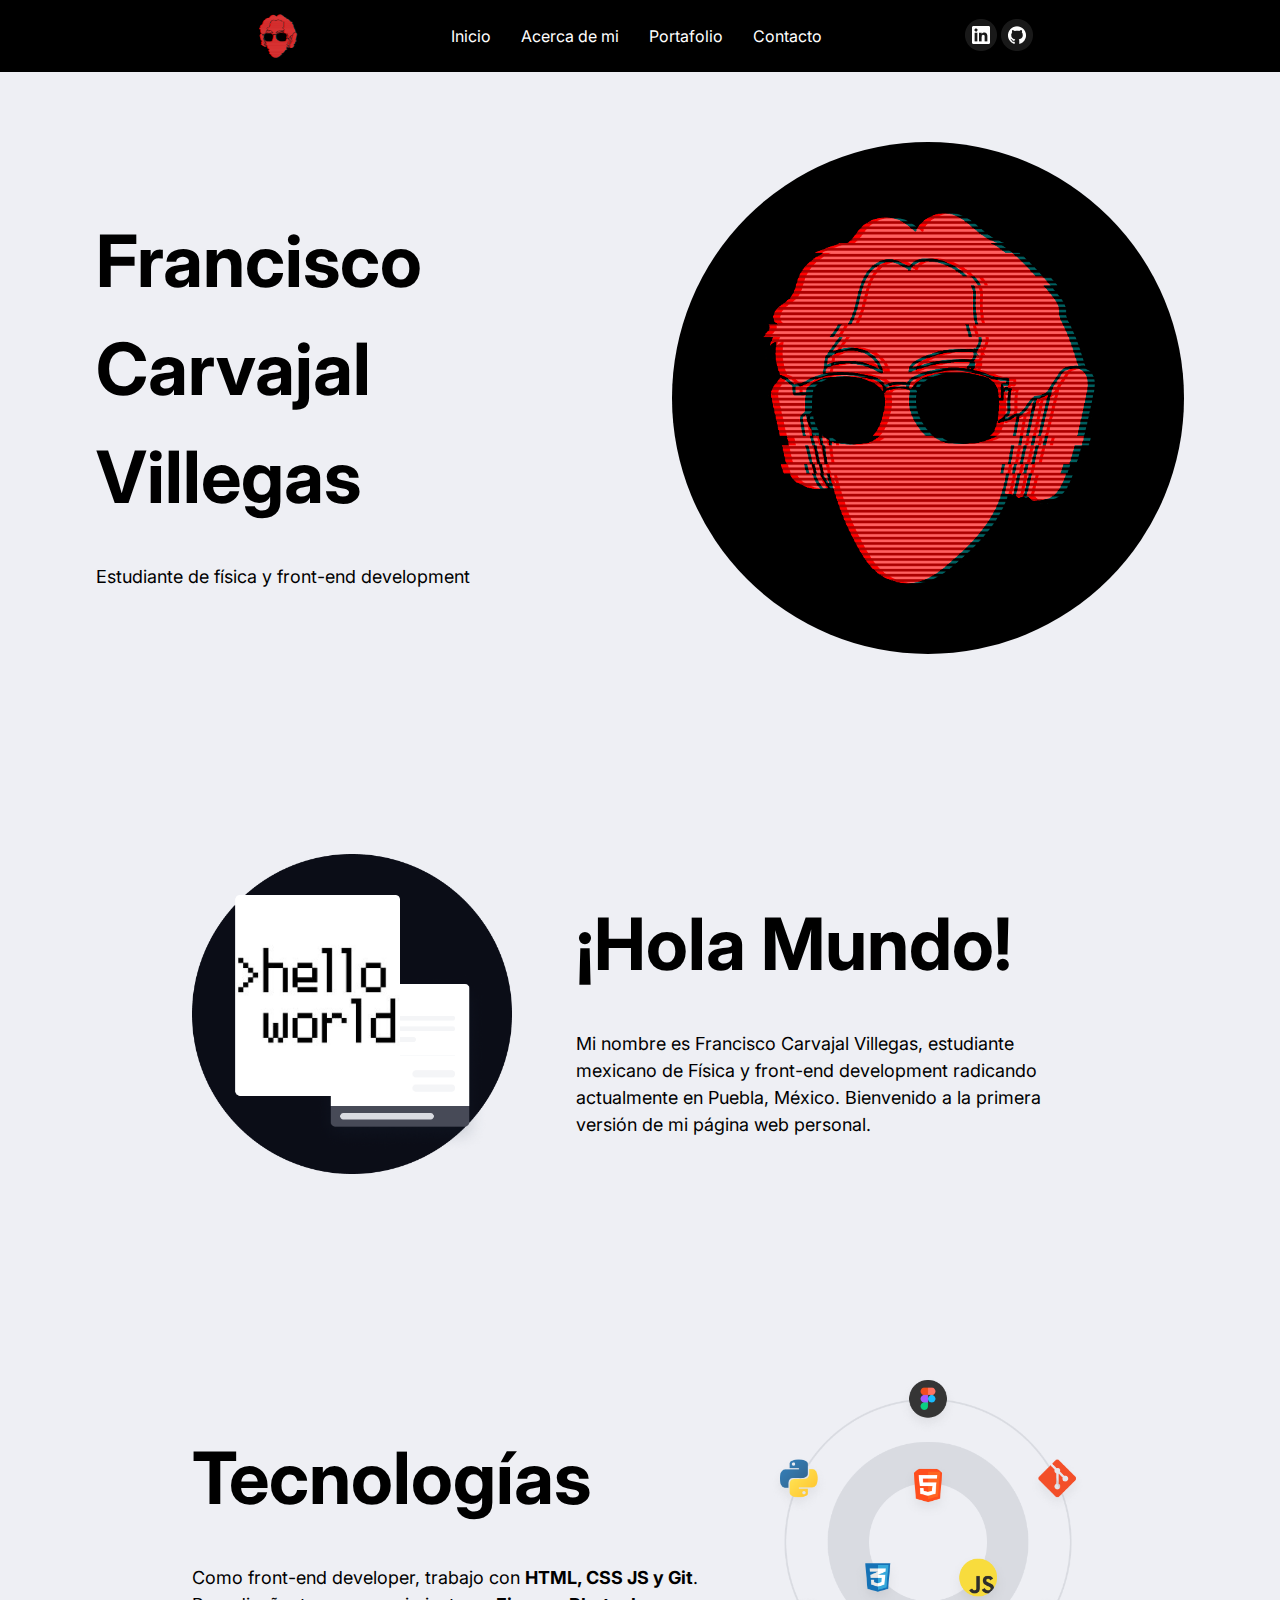
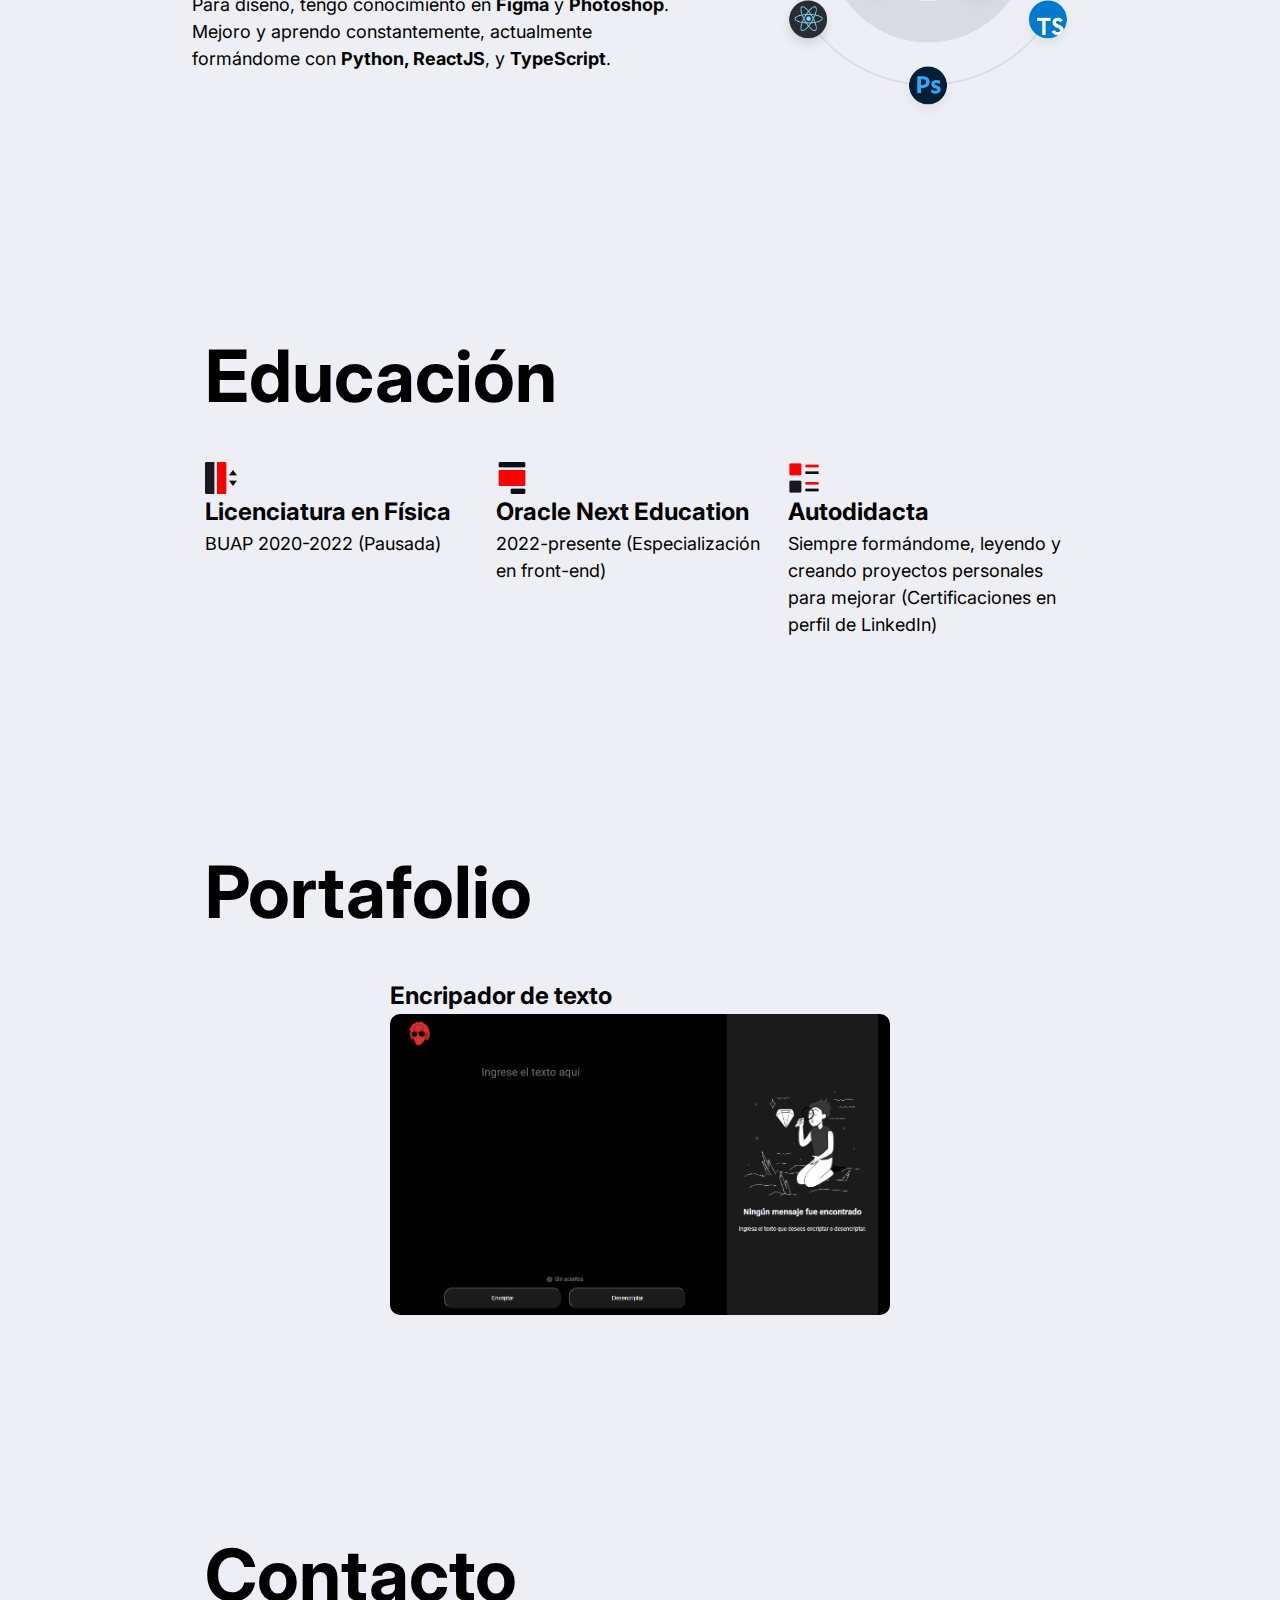
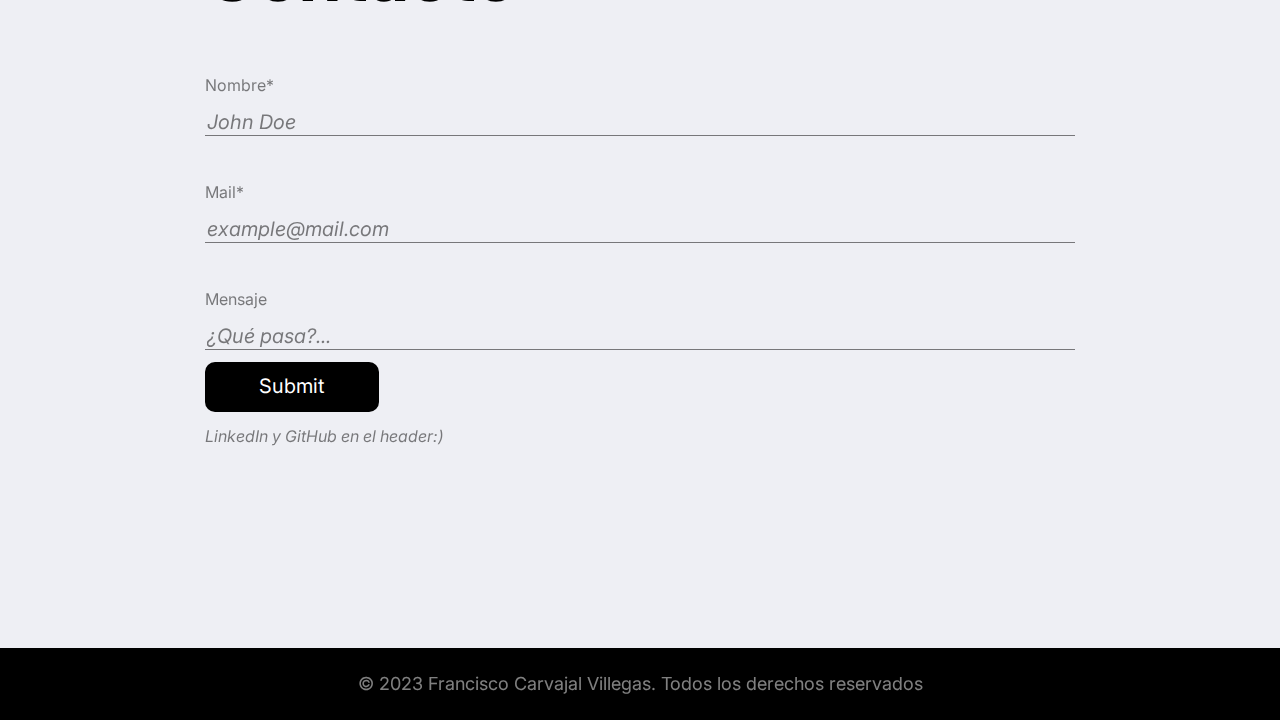
==== index.html @ f5d6c91b "V.0.9" ====
<!DOCTYPE html>
<html lang="es">
<head>
    <meta charset="UTF-8">
    <meta http-equiv="X-UA-Compatible" content="IE=edge">
    <meta name="viewport" content="width=device-width, initial-scale=1.0">
    <link rel="shortcut icon" href="img/logo.png" type="image/x-icon">
    <link rel="stylesheet" href="reset.css">
    <link rel="stylesheet" href="style.css">
    <title>Francisco Carvajal Villegas</title>
</head>
<body>
    
    <header>
        <div class="header">
            <img src="img/logo.png" alt="logo" class="logo">
            <nav>
                <ul class="nav-bar">
                    <a href="#top"><li class="nav-item">Inicio</li></a>
                    <a href="#acerca-de"><li class="nav-item">Acerca de mi</li></a>
                    <a href="#portafolio"><li class="nav-item">Portafolio</li></a>
                    <a href="#contacto"><li class="nav-item">Contacto</li></a>
                </ul>
            </nav>
            <div class="redes">
                <a href="https://www.linkedin.com/in/francisco-carvajal-villegas/" target="_blank"><img src="img/linkedin.png" alt="social-links"></a>
                <a href="https://github.com/FranciscoCarvajal404" target="_blank"><img src="img/git.png" alt="social-links"></a>
            </div>
        </div>
    </header>

        <section id="first-section">
            <div class="container">
                <h1>Francisco<br>Carvajal<br>Villegas</h1>
                <p>Estudiante de física y front-end development</p>
            </div>
            <img src="img/francisco.png" alt="Francisco" class="francisco">
        </section>

        <section>
            <img src="img/helloworld.png" alt="Hello Wolrd!" class="img-grande">
            <div class="container">
                <h1>¡Hola Mundo!</h1>
                <p>Mi nombre es Francisco Carvajal Villegas, estudiante mexicano de Física y front-end development radicando actualmente en Puebla, México. Bienvenido a la primera versión de mi página web personal.</p>
            </div>
        </section>

        <div id="acerca-de"></div>

        <section>
            <div class="container">
                <h1>Tecnologías</h1>
                <p>Como front-end developer, trabajo con <b>HTML, CSS JS y Git</b>. Para diseño, tengo conocimiento en <b>Figma</b> y <b>Photoshop</b>. Mejoro y aprendo constantemente, actualmente formándome con <b>Python, ReactJS</b>, y <b>TypeScript</b>. </p>
            </div>
            <img src="img/tecnologia.png" alt="Hello Wolrd!" class="img-grande">
        </section>

        <section>
            <div class="container-vert">
                    <h1>Educación</h1> 
                    <div class="educacion-items">
                    <div class="texto-educacion">
                        <img src="img/edu1.png" alt="edu1" width="32px">
                        <h2>Licenciatura en Física</h2>
                        <p>BUAP 2020-2022 (Pausada)</p>
                    </div>

                    <div class="texto-educacion">
                        <img src="img/edu2.png" alt="edu2" width="32px">
                        <h2>Oracle Next Education</h2>
                        <p>2022-presente (Especialización en front-end)</p>
                    </div>

                    <div class="texto-educacion">
                        <img src="img/edu3.png" alt="edu3" width="32px">
                        <h2>Autodidacta</h2>
                        <p>Siempre formándome, leyendo y creando proyectos personales para mejorar (Certificaciones en perfil de LinkedIn)</p>
                    </div>
                </div>
            </div>
        </section>

        <div id="portafolio"></div>

        <section>
            <div class="container-vert">
                    <h1>Portafolio</h1> 
                    <div class="portafolio-frame">
                        <div class="portafolio-item">
                            <h2>Encripador de texto</h2>
                            <img src="img/encriptador.png" alt="Encriptador" class="portafolio-img">
                        </div>
                    </div>
            </div>
        </section>

        <div id="contacto"></div>

        <section>
            <form action="#" class="container-vert" id="form-cont">
                            <legend><h1>Contacto</h1></legend>

                            <label for="name" class="formulario-label">Nombre*</label>
                            <input type="text" id="name" name="name" class="form-input"  autocomplete="off" placeholder="John Doe">
                            
                            <label for="email" class="formulario-label">Mail*</label>
                            <input type="email" id="mail" name="mail" class="form-input"  autocomplete="off" placeholder="example@mail.com">
                            
                            <label for="mensaje" class="formulario-label" id="mensaje-label">Mensaje</label>
                            <input type="text" id="text" name="text" class="form-input"  autocomplete="off" id="mensaje" placeholder="¿Qué pasa?..."></input>
                            
                            <input id="enviarCorreo" type="submit" class="submit" name="enviar">
                            <h3>LinkedIn y GitHub en el header:)</h3>
            </form>
        </section>

        <footer>
            <p>© 2023 Francisco Carvajal Villegas. Todos los derechos reservados</p>
        </footer>


</body>
</html>
---- style.css ----
@import url('https://fonts.googleapis.com/css2?family=Inter:wght@400;700&display=swap');

body{
    background-color: #EEEFF4;
    font-family: 'Inter', sans-serif;
}

h1{
    font-weight: bold;
    font-size: 72px;
}

h2{
    font-weight: bold;
    font-size: 24px;
}

p{
    font-size: 18px;
}

b{
    font-weight: bold;
}

header{
    background: black;
    color: white;

    width: 100%;
    position: -webkit-sticky;
    position: sticky;
    top: 0;
    padding: 6px;

    box-sizing: border-box;
    display: flex;
    justify-content: center;
    align-items: center;
}

.header{
    gap: 128px;

    display: flex;
    justify-content: space-around;
    align-items: center;
}

.nav-bar{
    display: inline-flex;
}

.nav-item{
    display: flex;
    margin: 0 15px 0 15px;
}

.nav-item:hover{
    cursor: pointer;
    color: #FF0000;
    transition: 0.2s all;
}

.logo{
    width: 60px;
}

section{
    margin-top: 200px;
    gap: 64px;

    width: 100%;

    display: flex;
    justify-content: center;
    align-items: center;
}

#first-section{
    margin-top: 70px;
}

.container{
    width: 40%;
    gap: 32px;

    display: flex;
    flex-wrap: wrap;
    flex-direction: column;

    line-height: 1.5;
}

.container img{
    width: 235px;
}

.francisco{
    width: 40%;
    border-radius: 50%;
}

.img-grande{
    width: 25%;
}

.container-vert{
    width: 68%;
    gap: 32px;

    line-height: 1.5;

    display: flex;
    flex-direction: column;
}

.educacion-items{
    display: flex;
    justify-content: space-between;
    align-items: flex-start;
}

.texto-educacion{
    width: 33%;

    display: flex;
    flex-direction: column;
    flex-wrap: wrap;
}

.portafolio-frame{
    display: flex;
    flex-wrap: wrap;
    justify-content: center;
    align-items: center;
}


.portafolio-img{
    width: 500px;
    border-radius: 10px;
}

#form-cont{
    gap: 12px;
}

label{
    margin-top: 32px;
    opacity: 0.5;

    font-size: 16px;
}

input{
    font-size: 20px;
    text-decoration: none;
    background: none;
    border: 1px solid rgba(0, 0, 0, 0.5);
    border-style: none none solid none;

    font-family: 'Inter', sans-serif;
}

input:focus, textarea:focus{
    outline: none;
}

::placeholder, h3 { /* Chrome, Firefox, Opera, Safari 10.1+ */
    color: black;
    font-style: italic;
    opacity: 0.5; /* Firefox */
}

  :-ms-input-placeholder { /* Internet Explorer 10-11 */
    color: black;
    font-style: italic;
    opacity: 0.5;
}

  ::-ms-input-placeholder { /* Microsoft Edge */
    color: black;
    font-style: italic;
    opacity: 0.5;
}

.submit{
    background: black;
    color: white;

    width: 20%;
    height: 50px;

    border-radius: 10px;
}

.submit:hover{
    background: white;
    color: black;
    cursor: pointer;
}

footer{
    margin-top: 200px;
    gap: 32px;
    background: black;
    color: white;

    height: 72px;

    display: flex;
    justify-content: center;
    align-items: center;
    font-size: 14px;
}

footer p{
    opacity: 0.5;
}
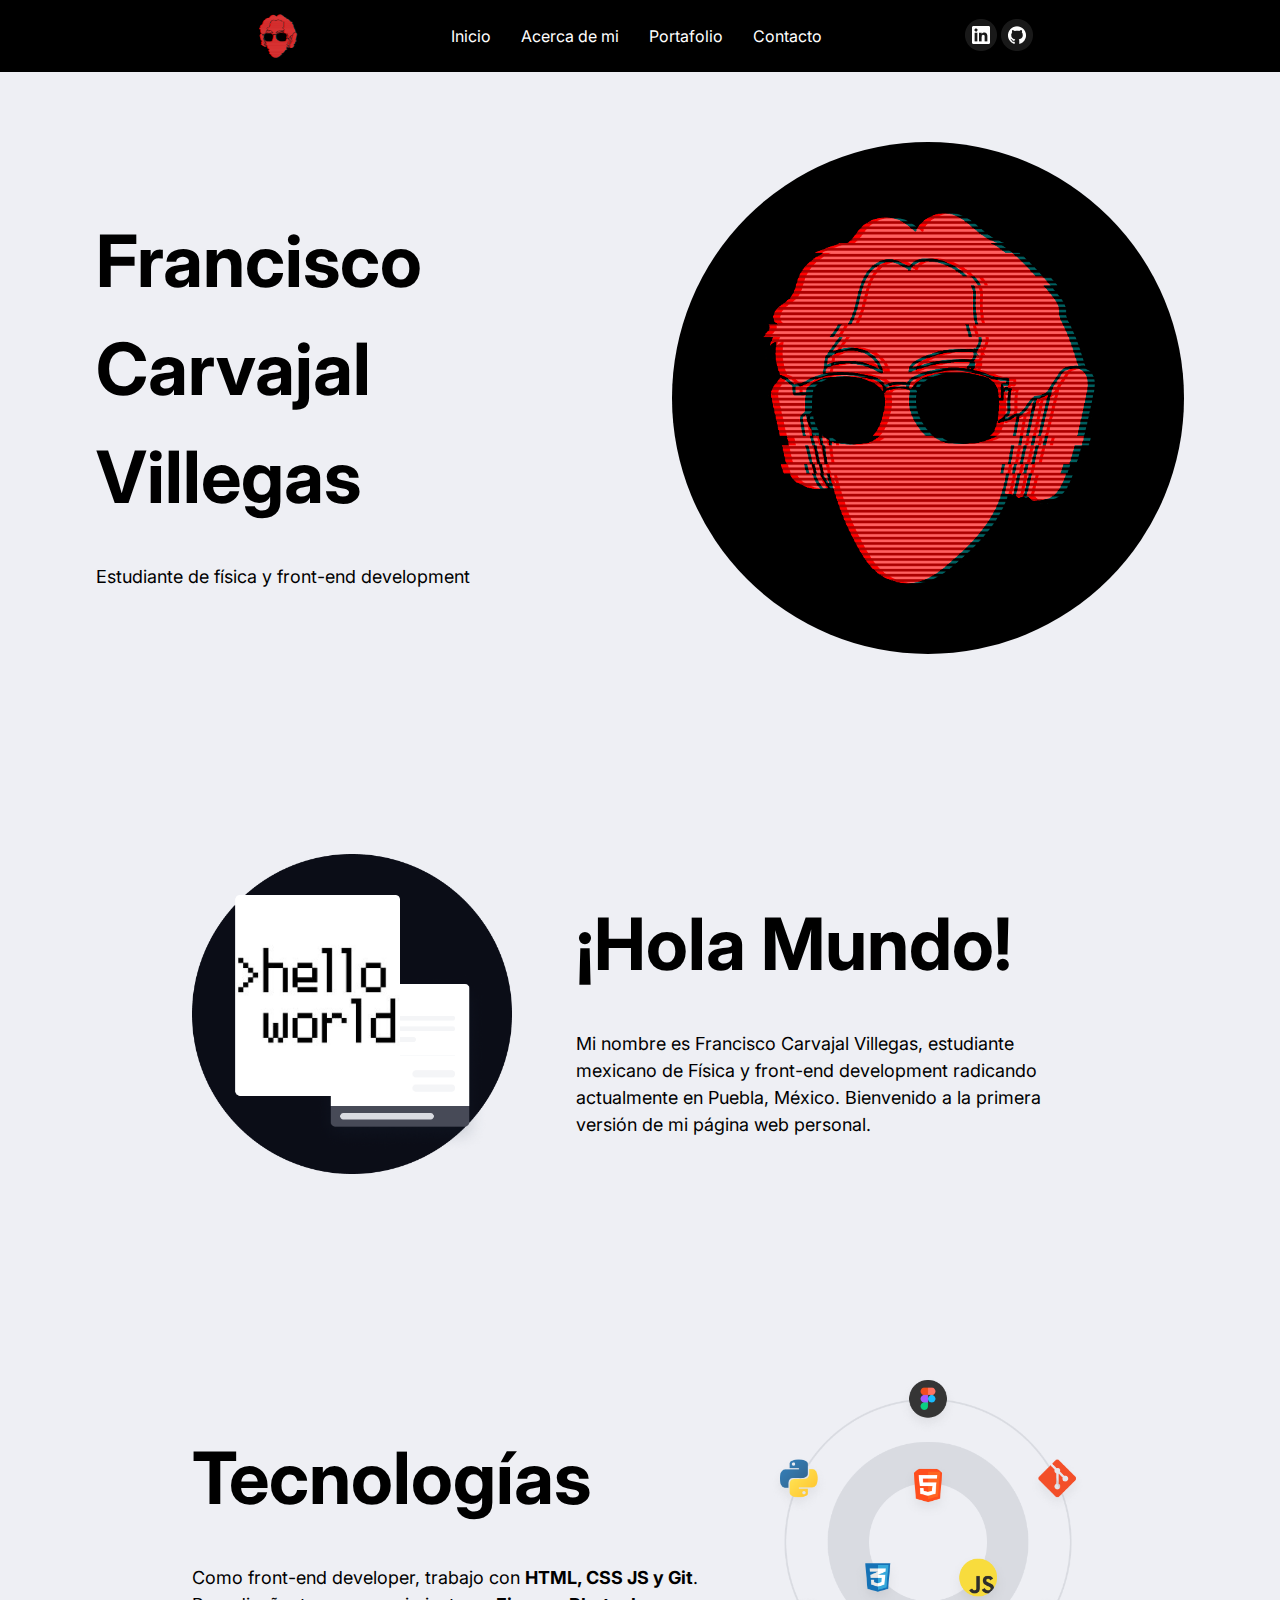
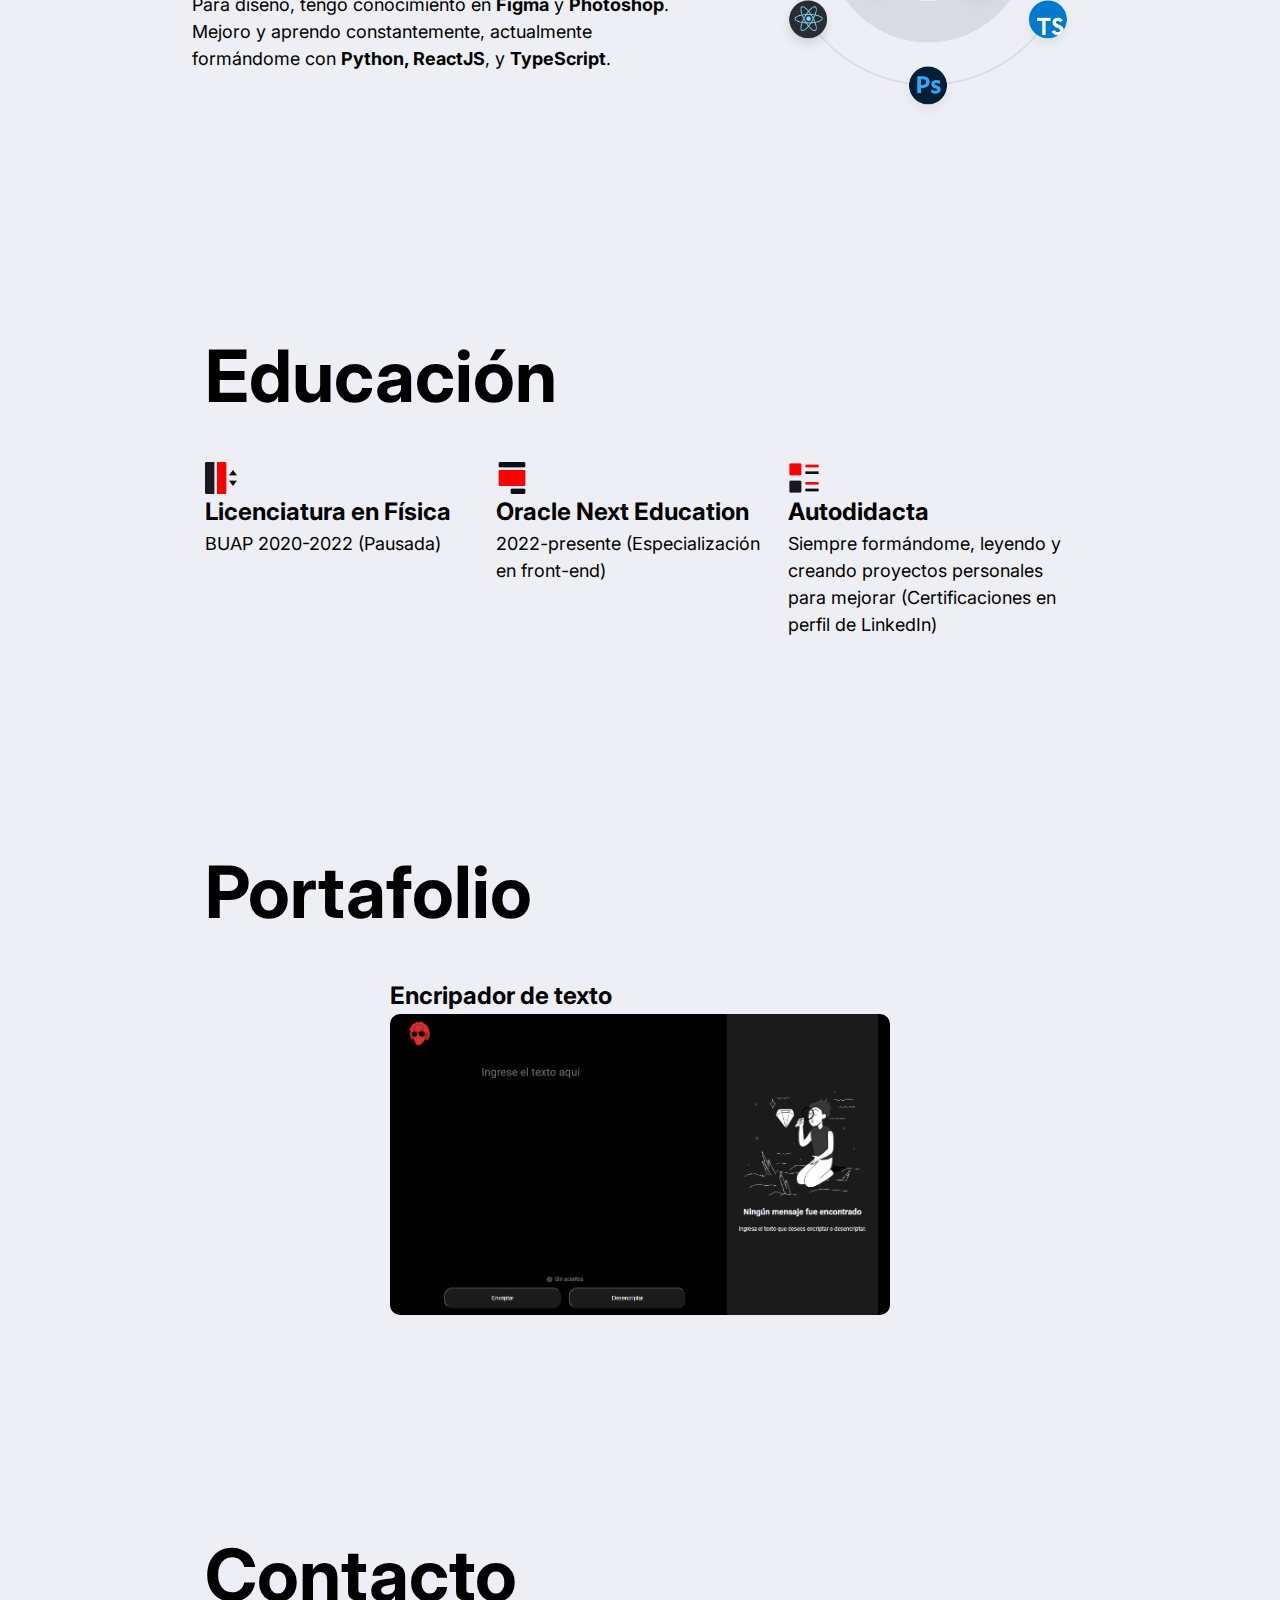
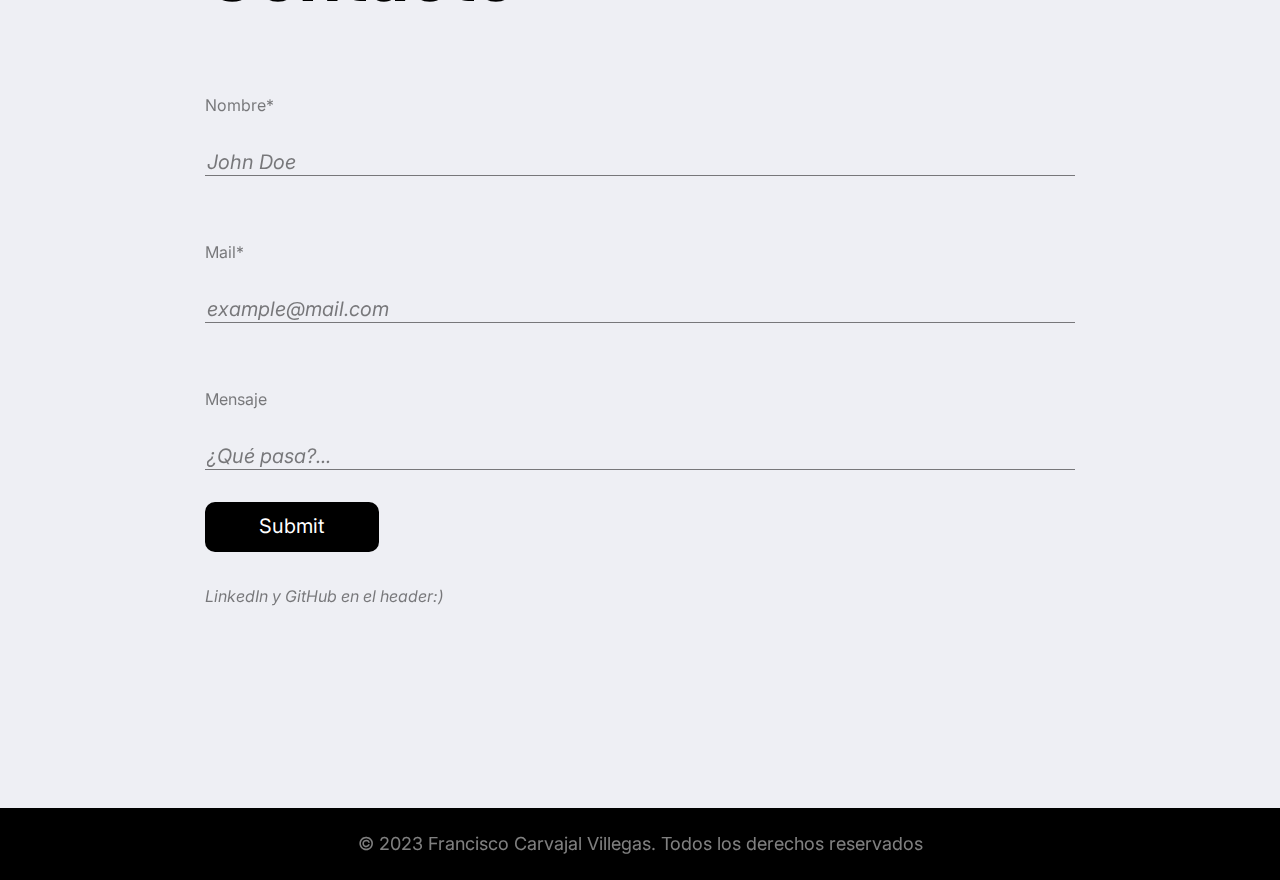
==== commit 9b47f5b4: "V.1.0" ====
--- a/index.html
+++ b/index.html
@@ -97,19 +97,19 @@
         <div id="contacto"></div>
 
         <section>
-            <form action="#" class="container-vert" id="form-cont">
+            <form action="https://formsubmit.co/franciscocarvajal360@gmail.com" method="POST" class="container-vert" enctype="multipart/form-data" id="contact-form">
                             <legend><h1>Contacto</h1></legend>
 
                             <label for="name" class="formulario-label">Nombre*</label>
                             <input type="text" id="name" name="name" class="form-input"  autocomplete="off" placeholder="John Doe">
                             
                             <label for="email" class="formulario-label">Mail*</label>
-                            <input type="email" id="mail" name="mail" class="form-input"  autocomplete="off" placeholder="example@mail.com">
+                            <input type="email" id="email" name="mail" class="form-input"  autocomplete="off" placeholder="example@mail.com">
                             
                             <label for="mensaje" class="formulario-label" id="mensaje-label">Mensaje</label>
-                            <input type="text" id="text" name="text" class="form-input"  autocomplete="off" id="mensaje" placeholder="¿Qué pasa?..."></input>
+                            <input type="text" id="text" name="message" class="form-input"  autocomplete="off" id="mensaje" placeholder="¿Qué pasa?..."></input>
                             
-                            <input id="enviarCorreo" type="submit" class="submit" name="enviar">
+                            <input type="submit" class="submit" name="send" id="enviarCorreo">
                             <h3>LinkedIn y GitHub en el header:)</h3>
             </form>
         </section>
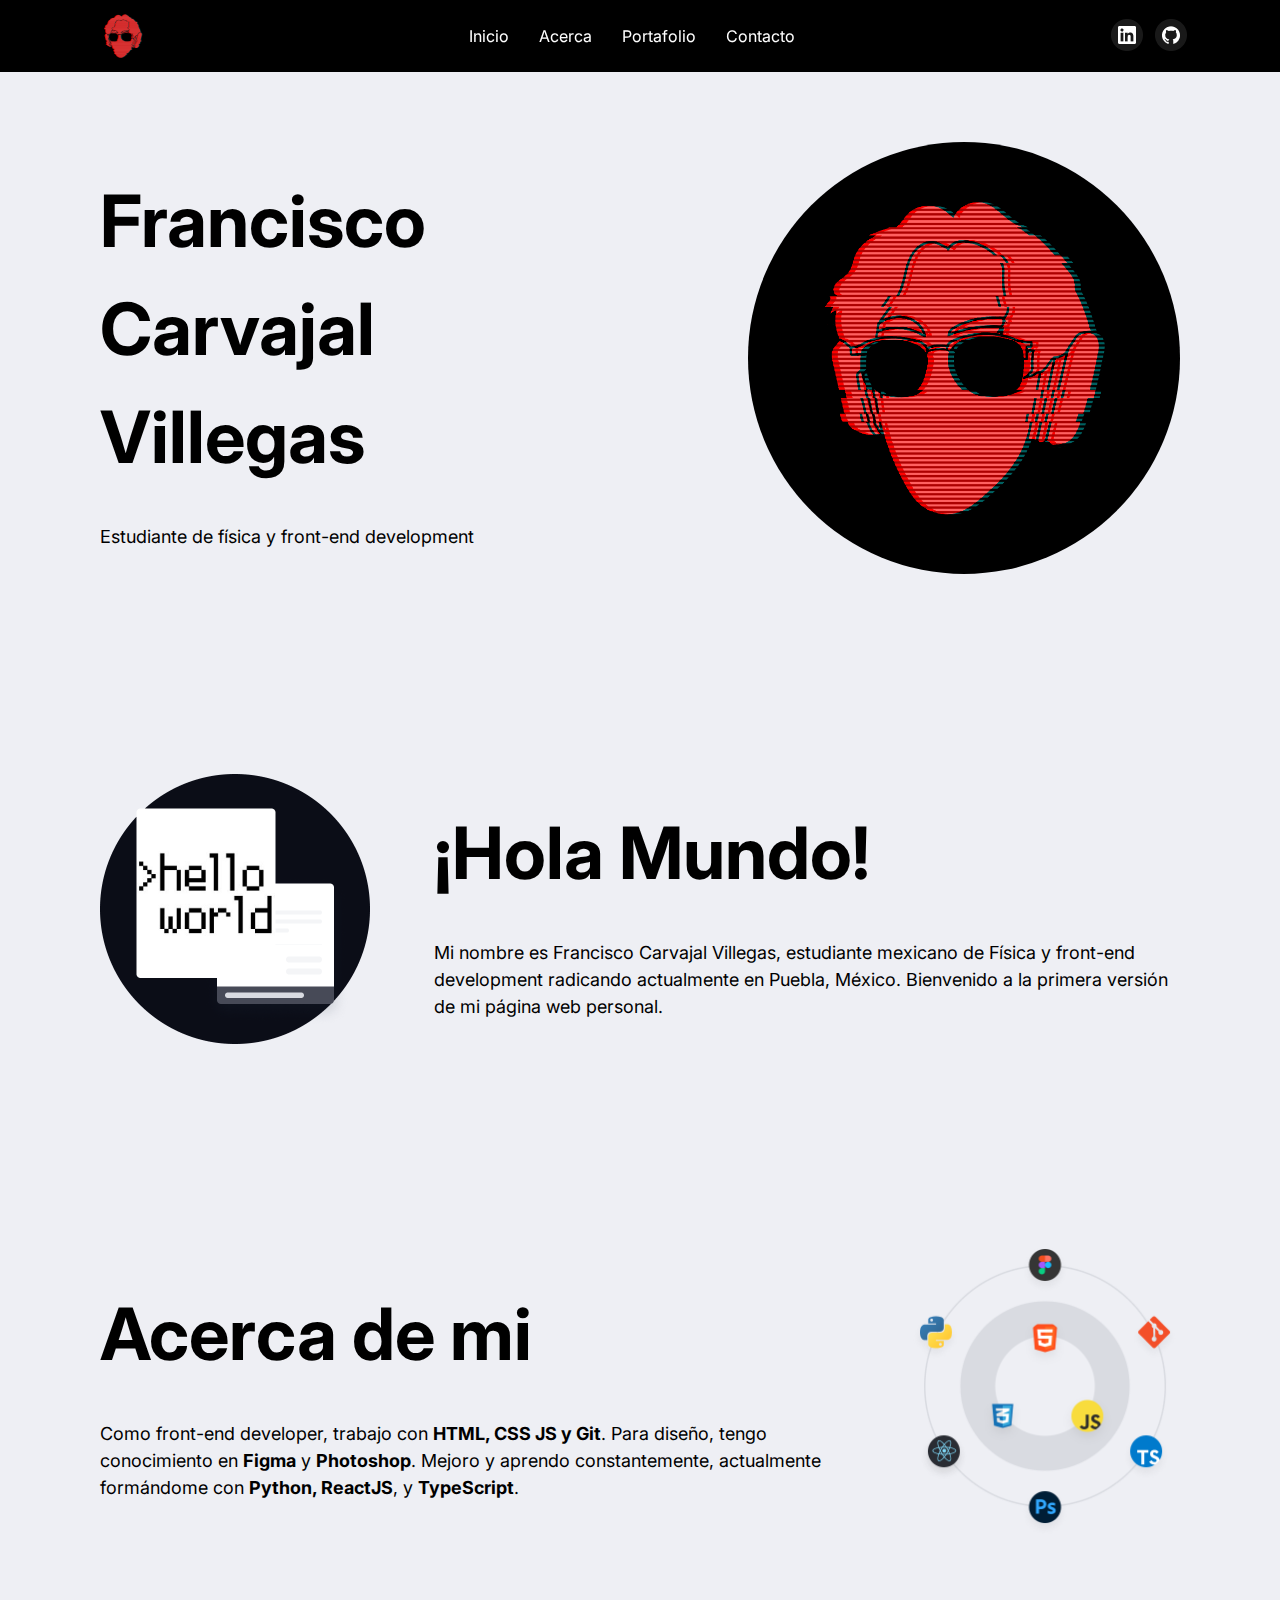
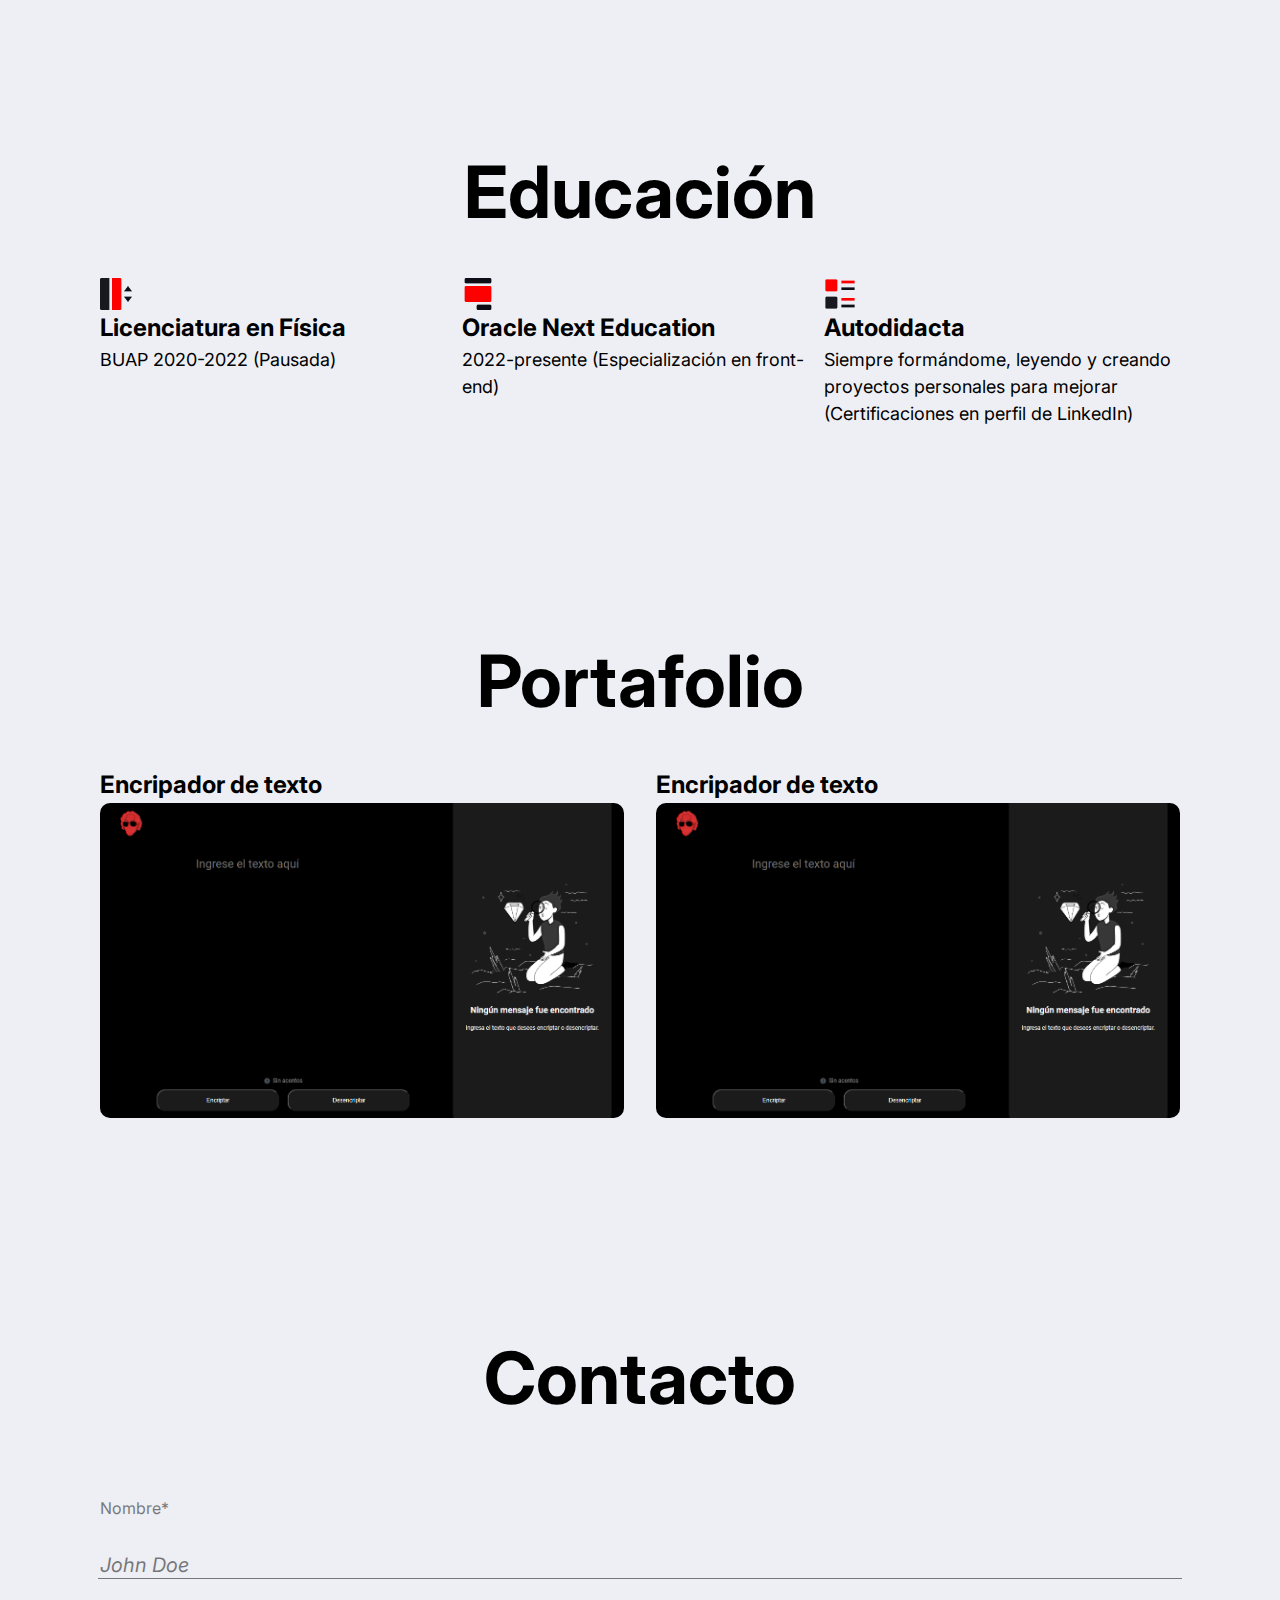
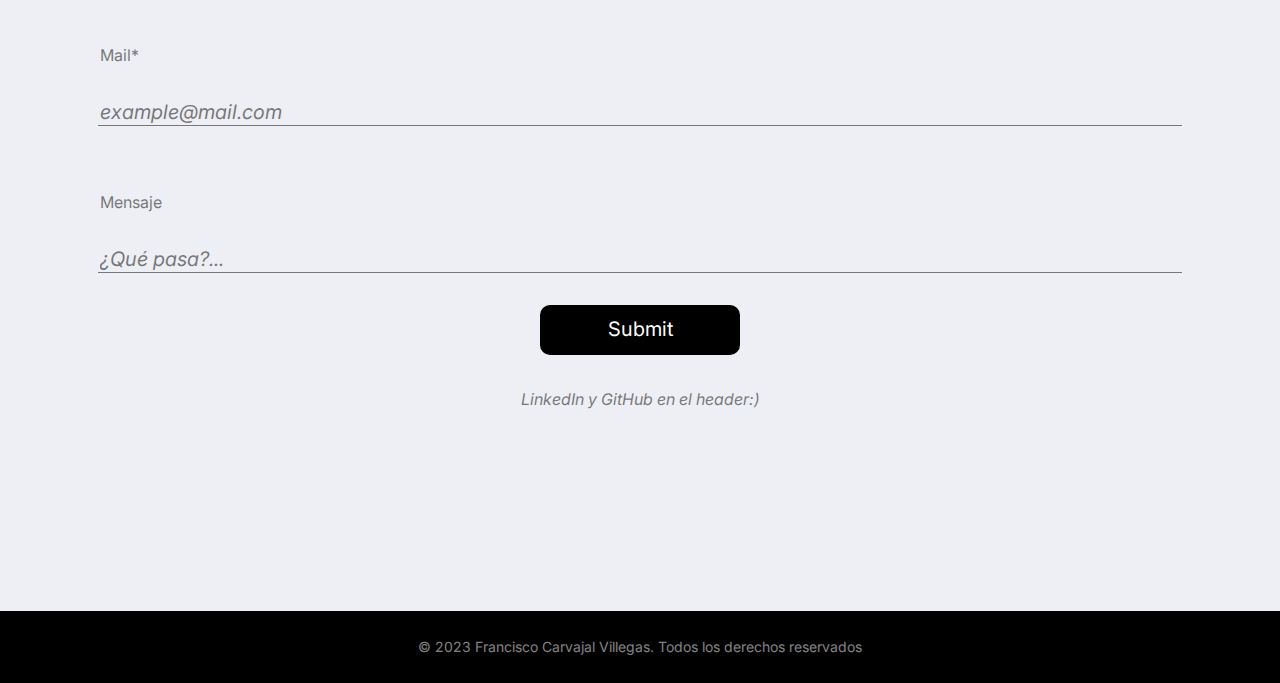
==== commit 2598f882: "V1.1 responsive" ====
--- a/index.html
+++ b/index.html
@@ -5,8 +5,8 @@
     <meta http-equiv="X-UA-Compatible" content="IE=edge">
     <meta name="viewport" content="width=device-width, initial-scale=1.0">
     <link rel="shortcut icon" href="img/logo.png" type="image/x-icon">
-    <link rel="stylesheet" href="reset.css">
-    <link rel="stylesheet" href="style.css">
+    <link rel="stylesheet" href="css/reset.css">
+    <link rel="stylesheet" href="css/style.css">
     <title>Francisco Carvajal Villegas</title>
 </head>
 <body>
@@ -14,20 +14,42 @@
     <header>
         <div class="header">
             <img src="img/logo.png" alt="logo" class="logo">
-            <nav>
+            <nav class="nav-bar">
                 <ul class="nav-bar">
-                    <a href="#top"><li class="nav-item">Inicio</li></a>
-                    <a href="#acerca-de"><li class="nav-item">Acerca de mi</li></a>
-                    <a href="#portafolio"><li class="nav-item">Portafolio</li></a>
-                    <a href="#contacto"><li class="nav-item">Contacto</li></a>
+                    <li class="nav-item"><a href="#top">Inicio</a></li>
+                    <li class="nav-item"><a href="#acerca-de">Acerca</a></li>
+                    <li class="nav-item"><a href="#portafolio">Portafolio</a></li>
+                    <li class="nav-item"><a href="#contacto">Contacto</a></li>
                 </ul>
             </nav>
-            <div class="redes">
+            <div class="redes" id="redes-nav">
                 <a href="https://www.linkedin.com/in/francisco-carvajal-villegas/" target="_blank"><img src="img/linkedin.png" alt="social-links"></a>
                 <a href="https://github.com/FranciscoCarvajal404" target="_blank"><img src="img/git.png" alt="social-links"></a>
             </div>
+
+            <div class="bars_menu">
+                <span class="line1_bars-menu"></span>
+                <span class="line2_bars-menu"></span>
+                <span class="line3_bars-menu"></span>
+            </div>
+        </div>
+
+        <div class="menu">
+            <nav>
+                <ul class="menu-nav">
+                    <li class="menu-item"><a href="#top">Inicio</a></li>
+                    <li class="menu-item"><a href="#acerca-de">Acerca</a></li>
+                    <li class="menu-item"><a href="#portafolio">Portafolio</a></li>
+                    <li class="menu-item"><a href="#contacto">Contacto</a></li>
+                </ul>
+                <div class="redes">
+                    <a href="https://www.linkedin.com/in/francisco-carvajal-villegas/" target="_blank"><img src="img/linkedin.png" alt="social-links"></a>
+                    <a href="https://github.com/FranciscoCarvajal404" target="_blank"><img src="img/git.png" alt="social-links"></a>
+                </div>
+            </nav>
         </div>
     </header>
+
 
         <section id="first-section">
             <div class="container">
@@ -49,7 +71,7 @@
 
         <section>
             <div class="container">
-                <h1>Tecnologías</h1>
+                <h1>Acerca de mi</h1>
                 <p>Como front-end developer, trabajo con <b>HTML, CSS JS y Git</b>. Para diseño, tengo conocimiento en <b>Figma</b> y <b>Photoshop</b>. Mejoro y aprendo constantemente, actualmente formándome con <b>Python, ReactJS</b>, y <b>TypeScript</b>. </p>
             </div>
             <img src="img/tecnologia.png" alt="Hello Wolrd!" class="img-grande">
@@ -88,7 +110,11 @@
                     <div class="portafolio-frame">
                         <div class="portafolio-item">
                             <h2>Encripador de texto</h2>
-                            <img src="img/encriptador.png" alt="Encriptador" class="portafolio-img">
+                            <a href="https://franciscocarvajal404.github.io/Alura-One-C1/"><img src="img/encriptador.png" alt="Encriptador" class="portafolio-img" target="_blank"></a>
+                        </div>
+                        <div class="portafolio-item">
+                            <h2>Encripador de texto</h2>
+                            <a href="https://franciscocarvajal404.github.io/Alura-One-C1/"><img src="img/encriptador.png" alt="Encriptador" class="portafolio-img" target="_blank"></a>
                         </div>
                     </div>
             </div>
@@ -97,7 +123,7 @@
         <div id="contacto"></div>
 
         <section>
-            <form action="https://formsubmit.co/franciscocarvajal360@gmail.com" method="POST" class="container-vert" enctype="multipart/form-data" id="contact-form">
+            <form action="https://formsubmit.co/c53d0fed44241b2970e3608031b69223" method="POST" class="container-vert" enctype="multipart/form-data" id="contact-form">
                             <legend><h1>Contacto</h1></legend>
 
                             <label for="name" class="formulario-label">Nombre*</label>
@@ -109,7 +135,7 @@
                             <label for="mensaje" class="formulario-label" id="mensaje-label">Mensaje</label>
                             <input type="text" id="text" name="message" class="form-input"  autocomplete="off" id="mensaje" placeholder="¿Qué pasa?..."></input>
                             
-                            <input type="submit" class="submit" name="send" id="enviarCorreo">
+                            <input type="submit" class="submit" id="enviarCorreo">
                             <h3>LinkedIn y GitHub en el header:)</h3>
             </form>
         </section>
@@ -120,4 +146,6 @@
 
 
 </body>
-</html>+</html>
+
+<script src="js/script.js"></script>--- a/css/style.css
+++ b/css/style.css
@@ -0,0 +1,408 @@
+@import url('https://fonts.googleapis.com/css2?family=Inter:wght@400;700&display=swap');
+
+body{
+    margin: 0 100px 0 100px;
+    background-color: #EEEFF4;
+    font-family: 'Inter', sans-serif;
+    display: flex;
+    flex-direction: column;
+    justify-content: center;
+    align-items: center;
+
+}
+
+h1{
+    font-weight: bold;
+    font-size: 72px;
+}
+
+h2{
+    font-weight: bold;
+    font-size: 24px;
+}
+
+p{
+    font-size: 18px;
+}
+
+b{
+    font-weight: bold;
+}
+
+header{
+    background: black;
+    color: white;
+
+    width: 100vw;
+    position: -webkit-sticky;
+    position: sticky;
+    top: 0;
+    padding: 6px;
+
+    box-sizing: border-box;
+    display: flex;
+    justify-content: center;
+    align-items: center;
+    z-index: 10;
+}
+
+.header{
+    gap: 128px;
+    width: 100vw;
+
+    display: flex;
+    justify-content: space-around;
+    align-items: center;
+
+    z-index: 10;
+}
+
+.nav-bar{
+    display: inline-flex;
+}
+
+.nav-item{
+    display: flex;
+    margin: 0 15px 0 15px;
+}
+
+.nav-item:hover{
+    cursor: pointer;
+    color: #FF0000;
+    transition: 0.2s all;
+}
+
+.menu{
+    opacity: 0;
+    background: none;
+    position: absolute;
+    top: 0;
+    left: 0;
+
+    width: 50%;
+    height: 100vh;
+
+    padding-top: 100px;
+
+    transform: translateX(-100%);
+    transition: all 0.5s ease;
+}
+
+.menu_active{
+    display: block;
+    background: rgba(0, 0, 0, 0.8);
+    -webkit-backdrop-filter: blur(10px);
+    backdrop-filter: blur(10px);
+    position: absolute;
+    top: 0;
+    opacity: 1;
+
+    padding-top: 100px;
+
+    width: 50%;
+    height: 100vh;
+
+    display: flex;
+    flex-direction: column;
+    justify-content: flex-start;
+    align-items: center;
+
+    transform: translateX(0%);
+    transition: all 0.5s ease;
+}
+
+.menu-item{
+    margin-bottom: 32px;
+    opacity: 0;
+    z-index: -1;
+
+    font-size: 18px;
+}
+
+.menu_active .menu-item{
+    opacity: 1;
+}
+
+.bars_menu{
+    width: 30px;
+    height: 30px;
+    cursor: pointer;
+    display: none;
+}
+
+.bars_menu span{
+    display: block;
+    width: 100%;
+    height: 2px;
+    background: white;
+    margin-top: 6px;
+
+    transform-origin: 0px 100%;
+    transition: all 500ms;
+}
+
+.activeline1_bars-menu{
+    transform: rotate(45deg) translate(-2px, 1px);
+}
+
+.activeline3_bars-menu{
+    transform: rotate(-45deg) translate(-4px, 2px);
+}
+
+.activeline2_bars-menu{
+    opacity: 0;
+    margin-left: -30px;
+}
+
+.redes{
+    display: flex;
+    justify-content: center;
+    align-items: center;
+
+    gap: 12px;
+}
+
+.logo{
+    width: 60px;
+}
+
+section{
+    margin-top: 200px;
+    gap: 64px;
+
+    width: 100%;
+
+    display: flex;
+    justify-content: center;
+    align-items: center;
+}
+
+#first-section{
+    margin-top: 70px;
+}
+
+.container{
+    width: 80%;
+    gap: 32px;
+    margin: 0 auto;
+
+    display: flex;
+    flex-direction: column;
+
+    line-height: 1.5;
+}
+
+.container img{
+    width: 235px;
+}
+
+.francisco{
+    width: 40%;
+    border-radius: 50%;
+}
+
+.img-grande{
+    width: 25%;
+}
+
+.container-vert{
+    width: 100%;
+    gap: 32px;
+
+    line-height: 1.5;
+
+    display: flex;
+    flex-direction: column;
+    justify-content: center;
+    align-items: center;
+}
+
+.educacion-items{
+    display: flex;
+    justify-content: space-between;
+    align-items: flex-start;
+}
+
+.texto-educacion{
+    width: 33%;
+
+    display: flex;
+    flex-direction: column;
+    flex-wrap: wrap;
+}
+
+.portafolio-frame{
+    width: 100%;
+    gap: 32px;
+    display: flex;
+    flex-direction: row;
+    justify-content: center;
+    align-items: center;
+}
+
+.portafolio-item{
+    width: 50%;
+    display: flex;
+    flex-direction: column;
+    justify-content: center;
+    align-items: flex-start;
+}
+
+
+.portafolio-img{
+    width: 100%;
+    border-radius: 10px;
+}
+
+.portafolio-img:hover{
+    opacity: 0.8;
+    transform: scale(1.015);
+    transition: 0.2s all;
+}
+
+form{
+    width: 100%;
+}
+
+#form-cont{
+    gap: 12px;
+}
+
+label{
+    margin-top: 32px;
+    opacity: 0.5;
+    
+    width: 100%;
+
+    font-size: 16px;
+}
+
+input{
+    font-size: 20px;
+    text-decoration: none;
+    background: none;
+    border: 1px solid rgba(0, 0, 0, 0.5);
+    border-style: none none solid none;
+
+    width: 100%;
+
+    font-family: 'Inter', sans-serif;
+}
+
+input:focus, textarea:focus{
+    outline: none;
+}
+
+::placeholder, h3 { /* Chrome, Firefox, Opera, Safari 10.1+ */
+    color: black;
+    font-style: italic;
+    opacity: 0.5; /* Firefox */
+}
+
+  :-ms-input-placeholder { /* Internet Explorer 10-11 */
+    color: black;
+    font-style: italic;
+    opacity: 0.5;
+}
+
+  ::-ms-input-placeholder { /* Microsoft Edge */
+    color: black;
+    font-style: italic;
+    opacity: 0.5;
+}
+
+.submit{
+    background: black;
+    color: white;
+
+    width: 200px;
+    height: 50px;
+
+    border-radius: 10px;
+}
+
+.submit:hover{
+    background: white;
+    color: black;
+    cursor: pointer;
+}
+
+footer{
+    margin-top: 200px;
+    gap: 32px;
+    background: black;
+    color: white;
+
+    height: 72px;
+    width: 100vw;
+
+    display: flex;
+    justify-content: center;
+    align-items: center;
+
+    text-align: center;
+}
+
+footer p{
+    padding: 16px;
+    font-size: 14px;
+    opacity: 0.5;
+}
+
+@media screen and (max-width:970px){
+    section, .educacion-items, .container, .portafolio-frame{
+        flex-direction: column;
+        align-items: center;
+        justify-content: center;
+    }
+
+    .img-grande{
+        width: 40%;
+    }
+
+    .educacion-items{
+        gap: 64px;
+    }
+
+    .portafolio-item{
+        width: 100%;
+    }
+}
+
+@media screen and (max-width:740px){
+    body{
+        margin: 0 50px 0 50px;
+    }
+
+    .nav-bar, #redes-nav{
+        display: none;
+    }
+
+    .bars_menu{
+        display: block;
+    }
+
+    h1{
+        font-weight: bold;
+        font-size: 64px;
+    }
+    
+    h2{
+        font-weight: bold;
+        font-size: 24px;
+    }
+    
+    p{
+        font-size: 18px;
+    }
+
+    .texto-educacion{
+        width: 100%;
+    }
+
+
+    .img-grande,  .francisco{
+        width: 80%;
+    }
+
+}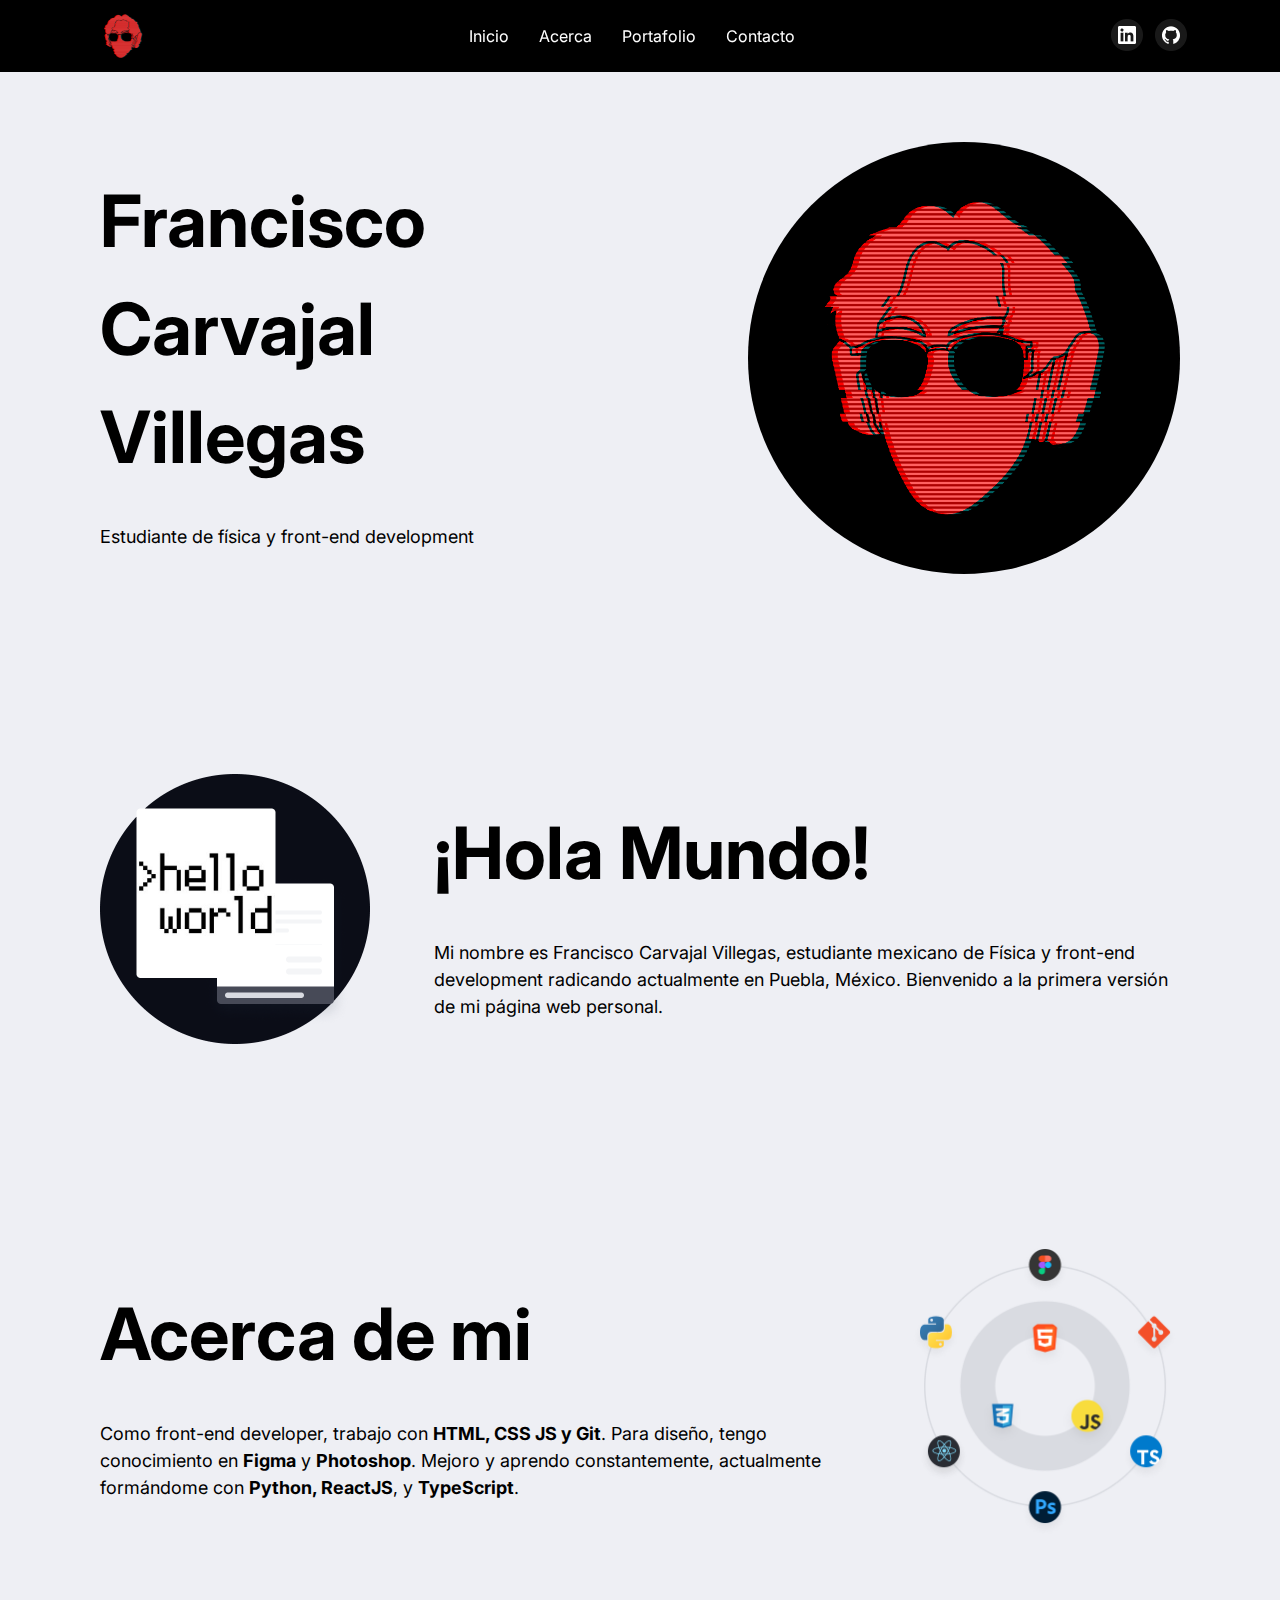
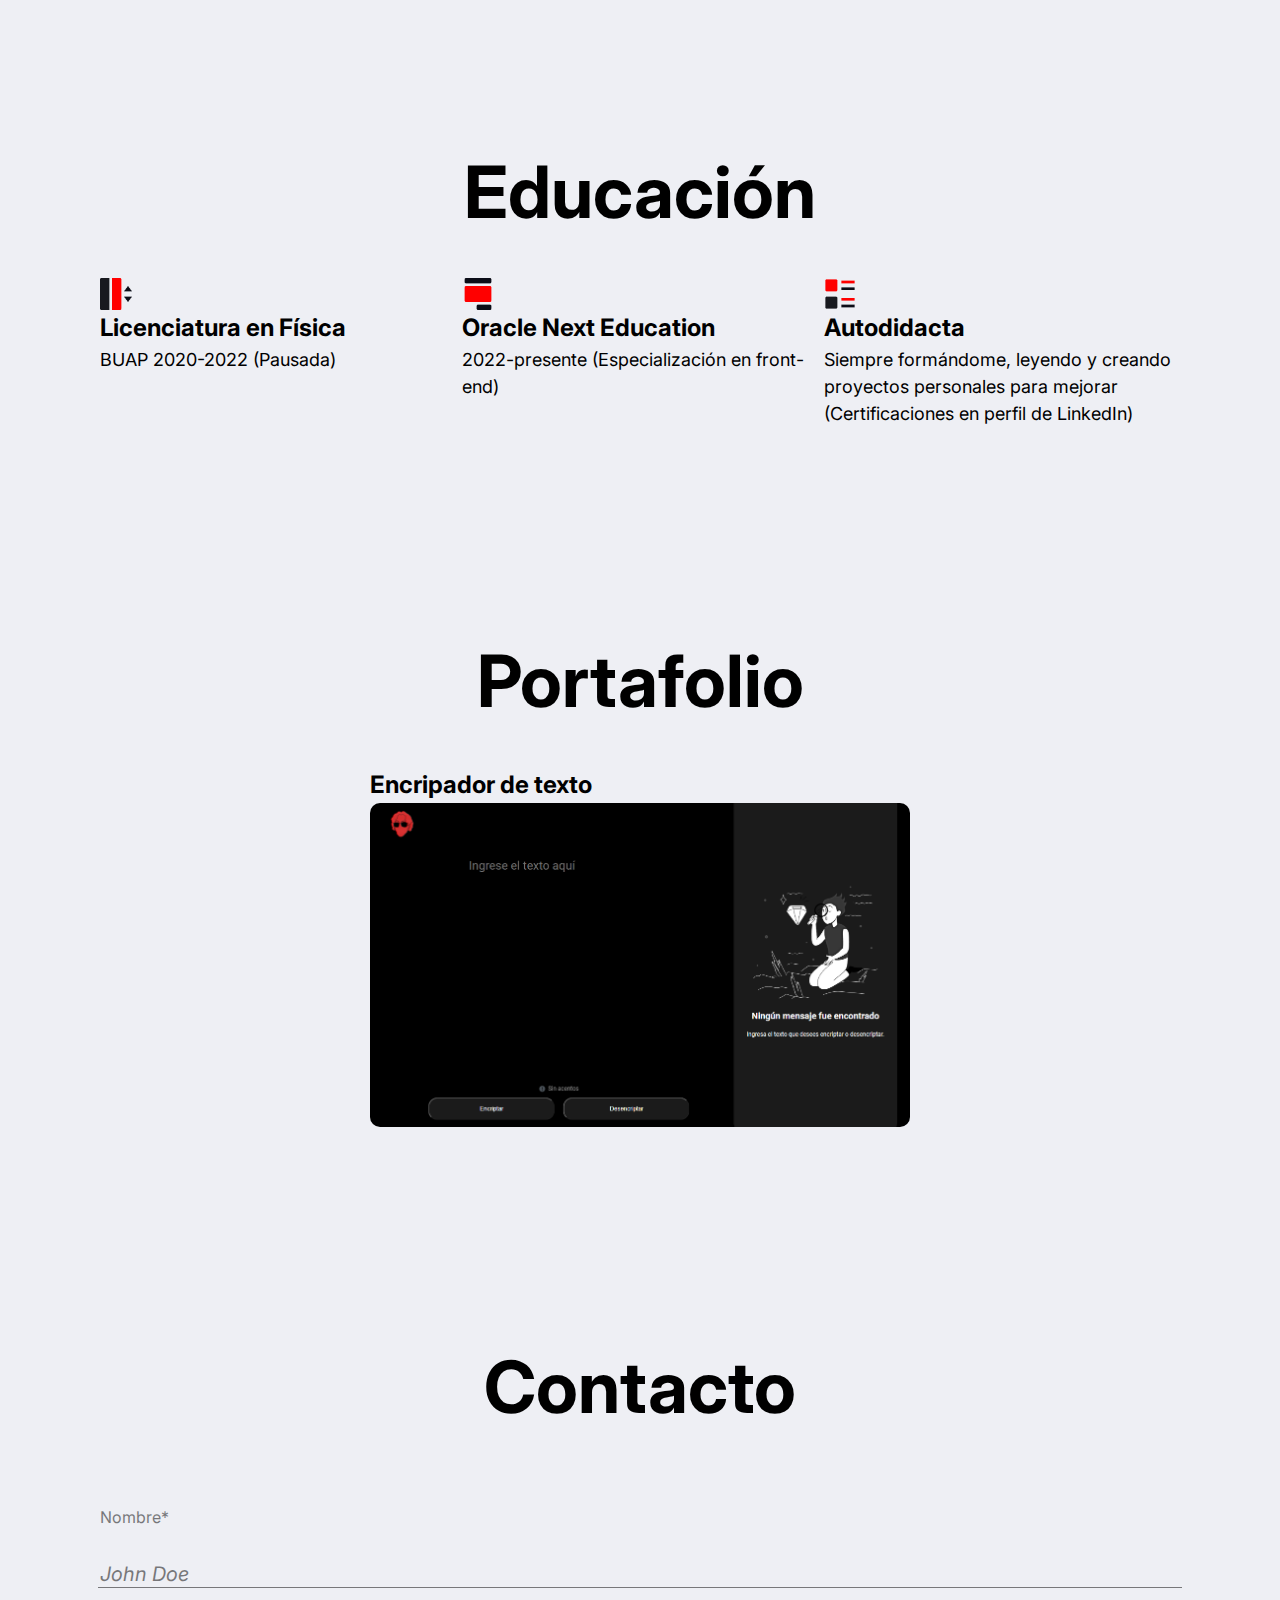
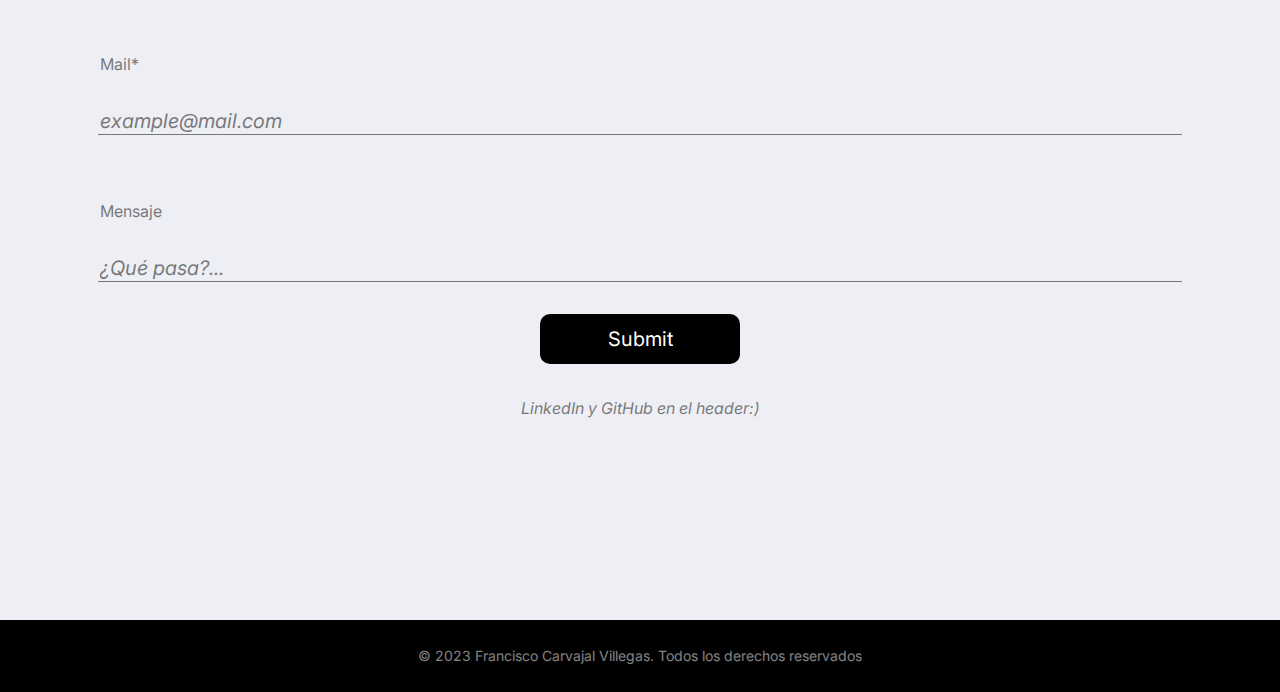
==== commit de2af0e0: "V1.1.2 smooth scroll" ====
--- a/index.html
+++ b/index.html
@@ -111,11 +111,6 @@
                         <div class="portafolio-item">
                             <h2>Encripador de texto</h2>
                             <a href="https://franciscocarvajal404.github.io/Alura-One-C1/"><img src="img/encriptador.png" alt="Encriptador" class="portafolio-img" target="_blank"></a>
-                        </div>
-                        <div class="portafolio-item">
-                            <h2>Encripador de texto</h2>
-                            <a href="https://franciscocarvajal404.github.io/Alura-One-C1/"><img src="img/encriptador.png" alt="Encriptador" class="portafolio-img" target="_blank"></a>
-                        </div>
                     </div>
             </div>
         </section>
--- a/css/style.css
+++ b/css/style.css
@@ -1,4 +1,8 @@
 @import url('https://fonts.googleapis.com/css2?family=Inter:wght@400;700&display=swap');
+
+html{
+    scroll-behavior: smooth;
+}
 
 body{
     margin: 0 100px 0 100px;
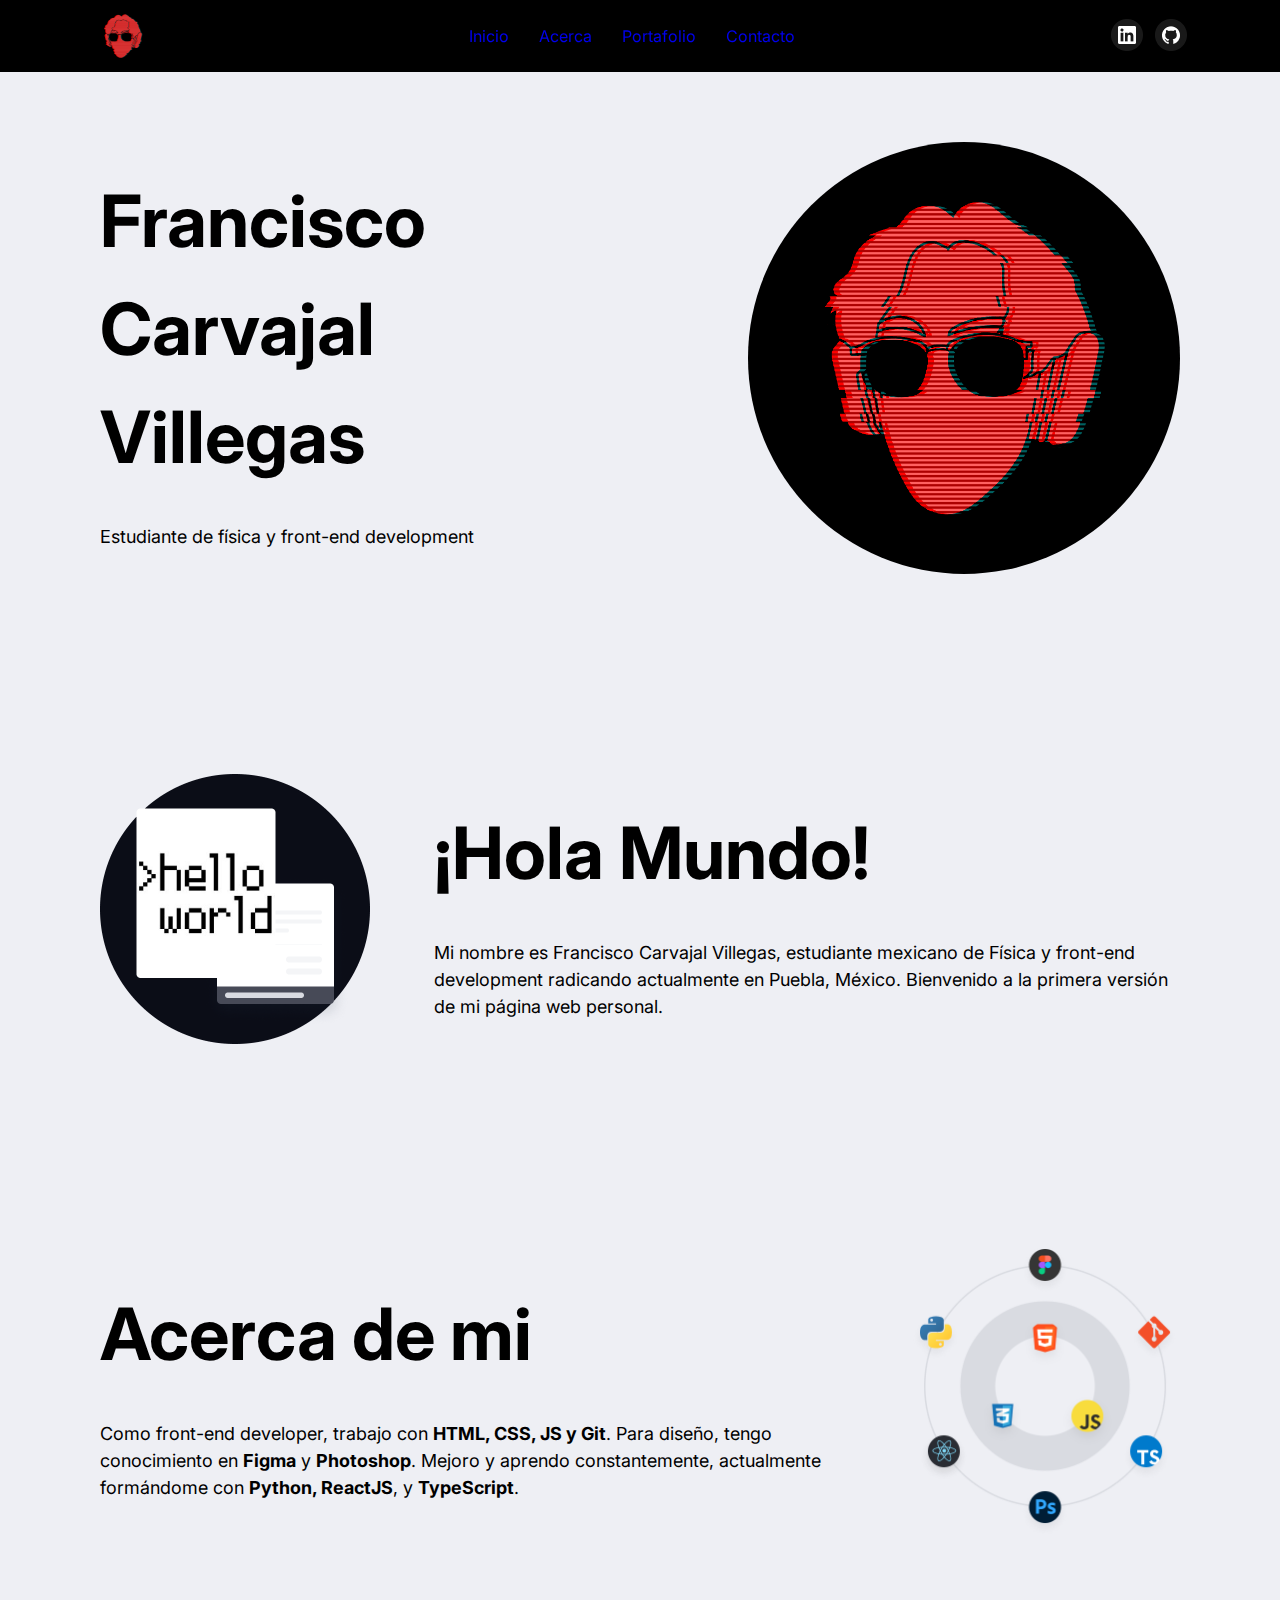
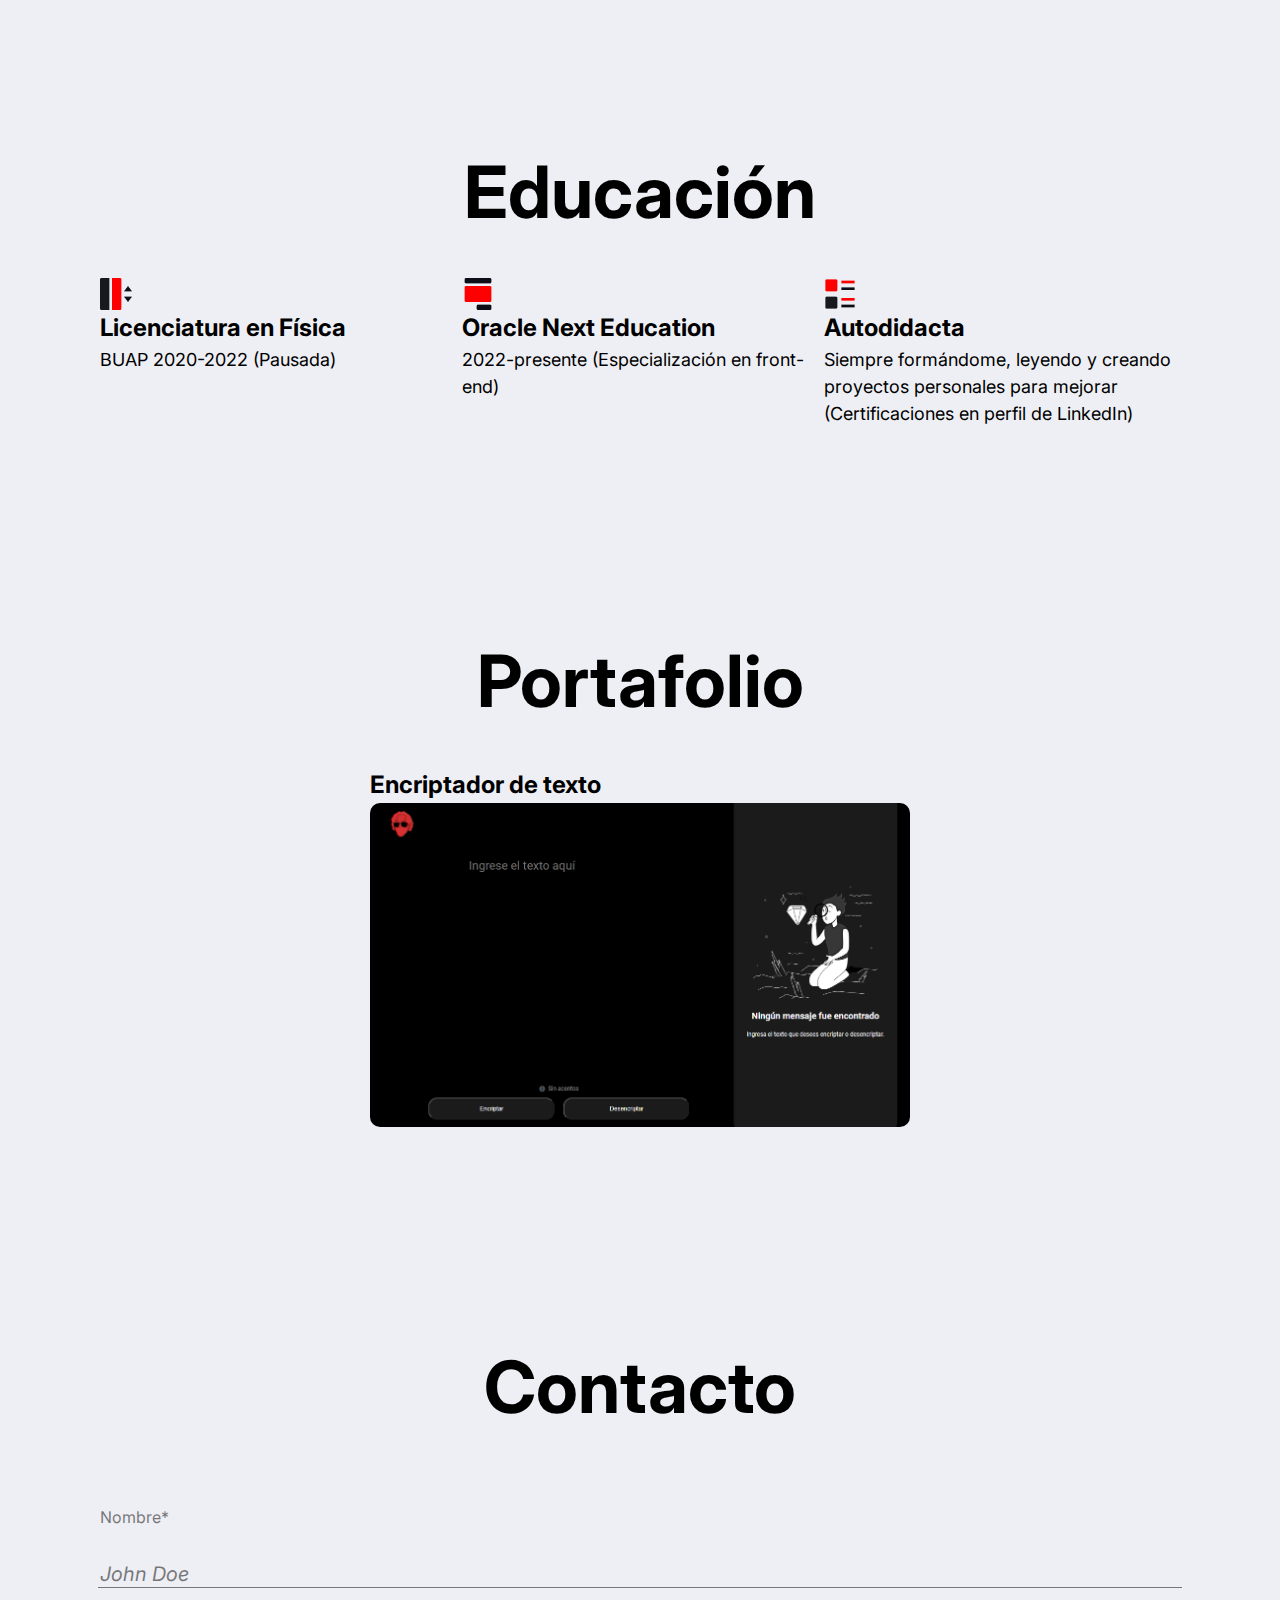
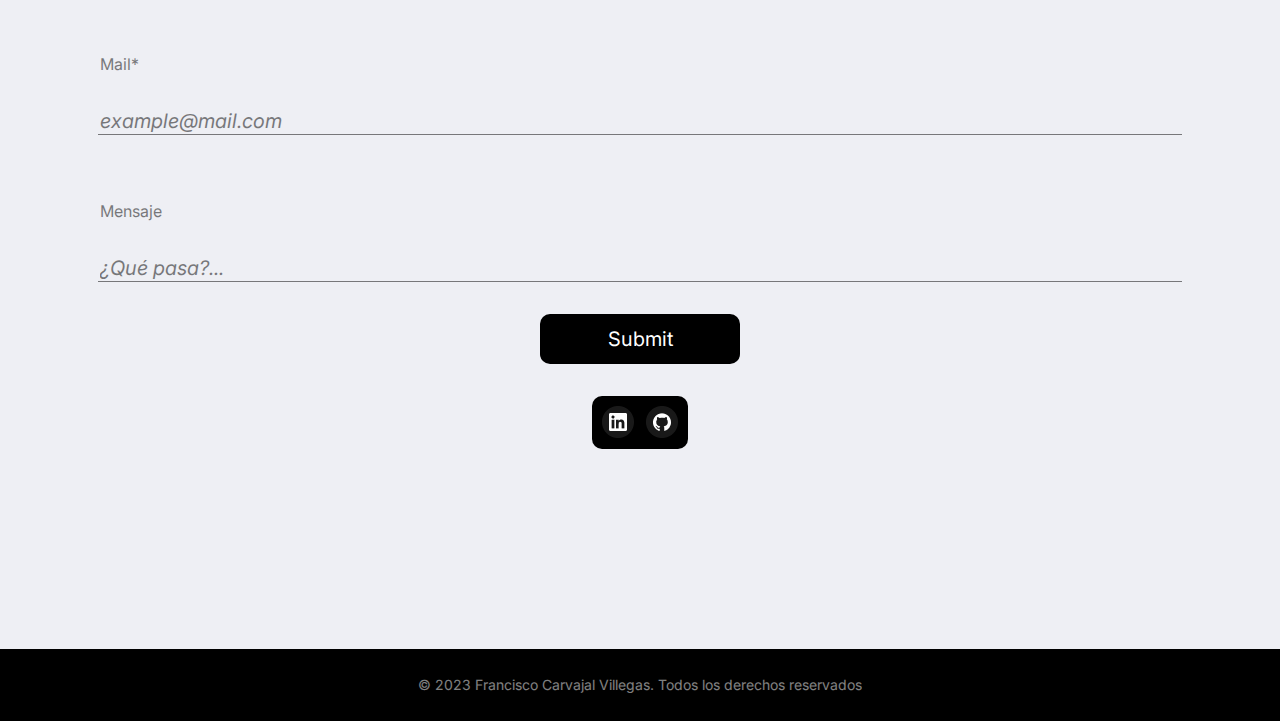
==== commit c8421cef: "Arreglando bug menu" ====
--- a/index.html
+++ b/index.html
@@ -50,7 +50,7 @@
         </div>
     </header>
 
-
+    <main>
         <section id="first-section">
             <div class="container">
                 <h1>Francisco<br>Carvajal<br>Villegas</h1>
@@ -72,7 +72,7 @@
         <section>
             <div class="container">
                 <h1>Acerca de mi</h1>
-                <p>Como front-end developer, trabajo con <b>HTML, CSS JS y Git</b>. Para diseño, tengo conocimiento en <b>Figma</b> y <b>Photoshop</b>. Mejoro y aprendo constantemente, actualmente formándome con <b>Python, ReactJS</b>, y <b>TypeScript</b>. </p>
+                <p>Como front-end developer, trabajo con <b>HTML, CSS, JS y Git</b>. Para diseño, tengo conocimiento en <b>Figma</b> y <b>Photoshop</b>. Mejoro y aprendo constantemente, actualmente formándome con <b>Python, ReactJS</b>, y <b>TypeScript</b>. </p>
             </div>
             <img src="img/tecnologia.png" alt="Hello Wolrd!" class="img-grande">
         </section>
@@ -109,8 +109,9 @@
                     <h1>Portafolio</h1> 
                     <div class="portafolio-frame">
                         <div class="portafolio-item">
-                            <h2>Encripador de texto</h2>
+                            <h2>Encriptador de texto</h2>
                             <a href="https://franciscocarvajal404.github.io/Alura-One-C1/"><img src="img/encriptador.png" alt="Encriptador" class="portafolio-img" target="_blank"></a>
+                        </div>
                     </div>
             </div>
         </section>
@@ -119,7 +120,7 @@
 
         <section>
             <form action="https://formsubmit.co/c53d0fed44241b2970e3608031b69223" method="POST" class="container-vert" enctype="multipart/form-data" id="contact-form">
-                            <legend><h1>Contacto</h1></legend>
+                            <h1>Contacto</h1>
 
                             <label for="name" class="formulario-label">Nombre*</label>
                             <input type="text" id="name" name="name" class="form-input"  autocomplete="off" placeholder="John Doe">
@@ -128,16 +129,20 @@
                             <input type="email" id="email" name="mail" class="form-input"  autocomplete="off" placeholder="example@mail.com">
                             
                             <label for="mensaje" class="formulario-label" id="mensaje-label">Mensaje</label>
-                            <input type="text" id="text" name="message" class="form-input"  autocomplete="off" id="mensaje" placeholder="¿Qué pasa?..."></input>
+                            <input type="text" name="message" class="form-input"  autocomplete="off" id="message" placeholder="¿Qué pasa?...">
                             
                             <input type="submit" class="submit" id="enviarCorreo">
-                            <h3>LinkedIn y GitHub en el header:)</h3>
+                            <div class="redes" id="redes-contacto">
+                                <a href="https://www.linkedin.com/in/francisco-carvajal-villegas/" target="_blank"><img src="img/linkedin.png" alt="social-links"></a>
+                                <a href="https://github.com/FranciscoCarvajal404" target="_blank"><img src="img/git.png" alt="social-links"></a>
+                            </div>
             </form>
         </section>
+    </main>
 
-        <footer>
-            <p>© 2023 Francisco Carvajal Villegas. Todos los derechos reservados</p>
-        </footer>
+    <footer>
+        <p>© 2023 Francisco Carvajal Villegas. Todos los derechos reservados</p>
+    </footer>
 
 
 </body>
--- a/css/style.css
+++ b/css/style.css
@@ -70,7 +70,7 @@
     margin: 0 15px 0 15px;
 }
 
-.nav-item:hover{
+.nav-item a:hover, .menu-item a:hover{
     cursor: pointer;
     color: #FF0000;
     transition: 0.2s all;
@@ -331,6 +331,13 @@
     cursor: pointer;
 }
 
+#redes-contacto{
+    background-color: black;
+    border-radius: 10px;
+    height: auto;
+    padding: 10px 10px 5px 10px;
+}
+
 footer{
     margin-top: 200px;
     gap: 32px;
@@ -388,7 +395,7 @@
 
     h1{
         font-weight: bold;
-        font-size: 64px;
+        font-size: 55px;
     }
     
     h2{
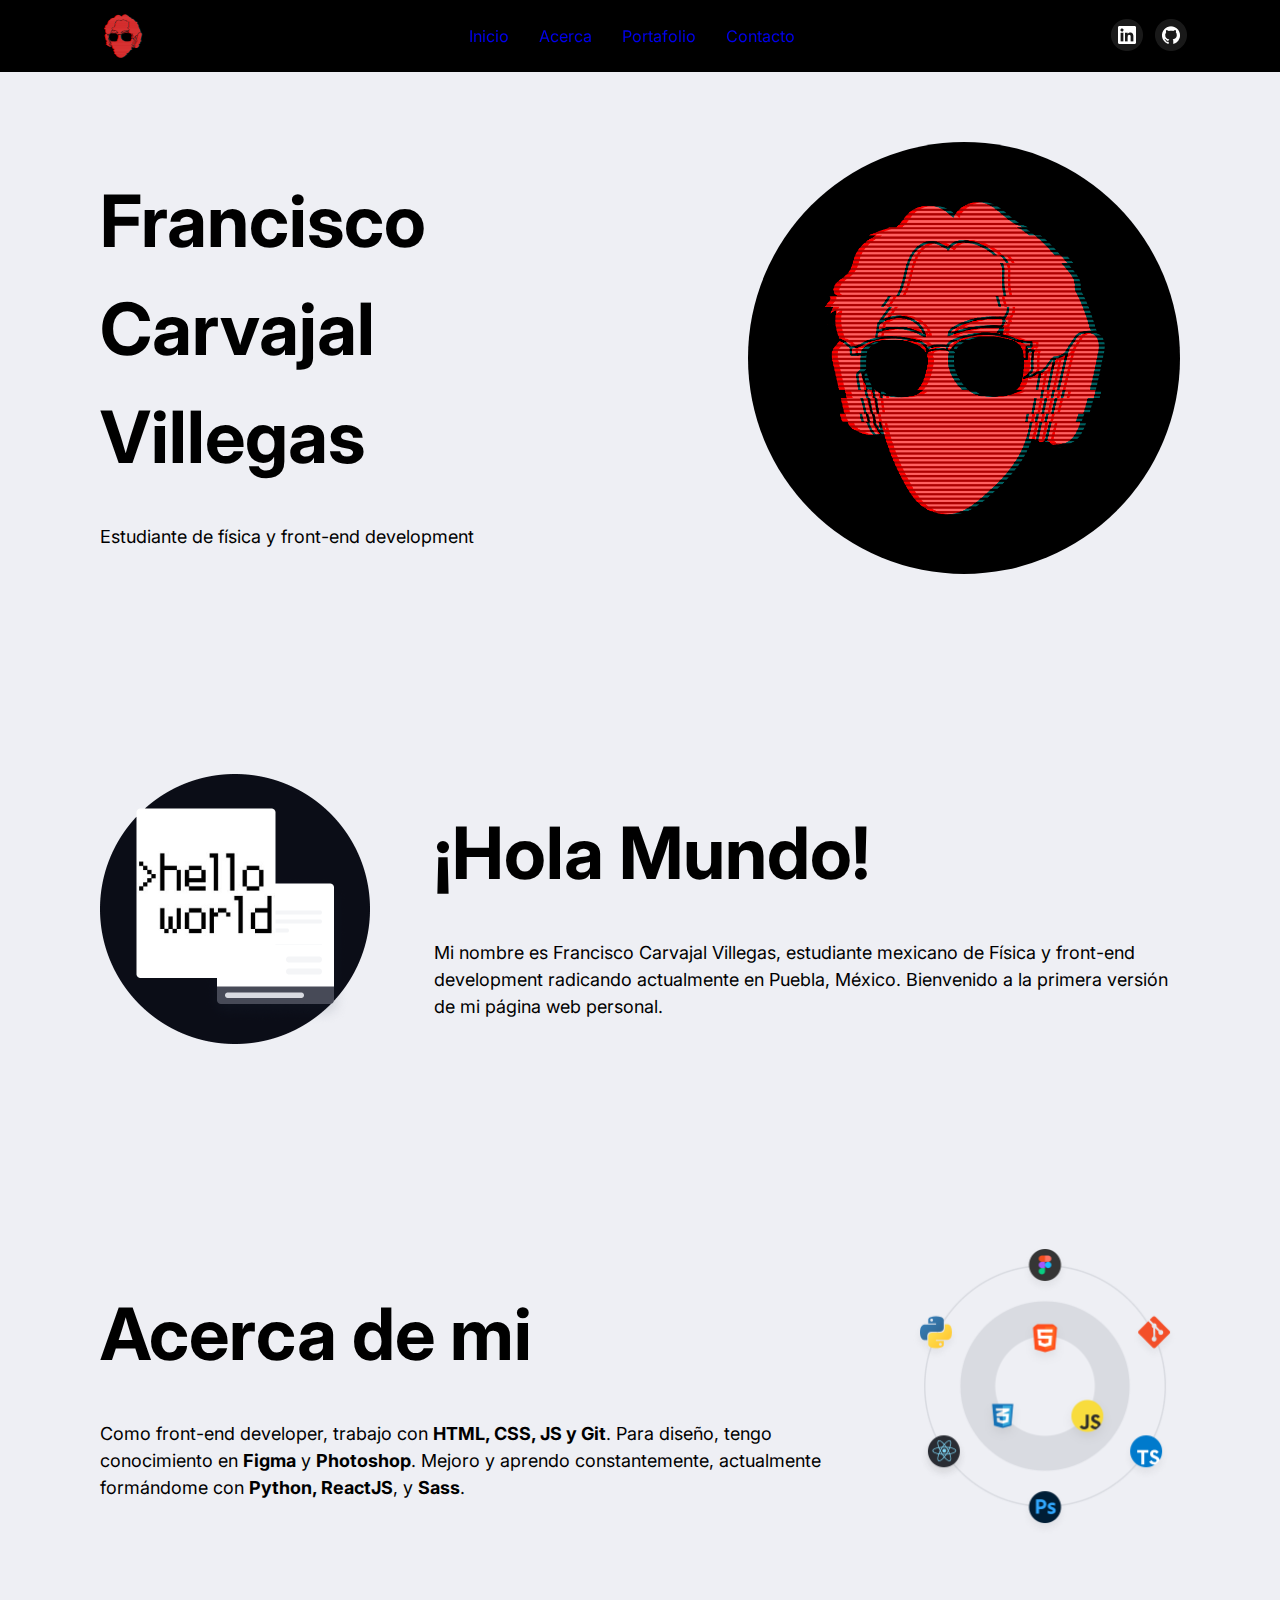
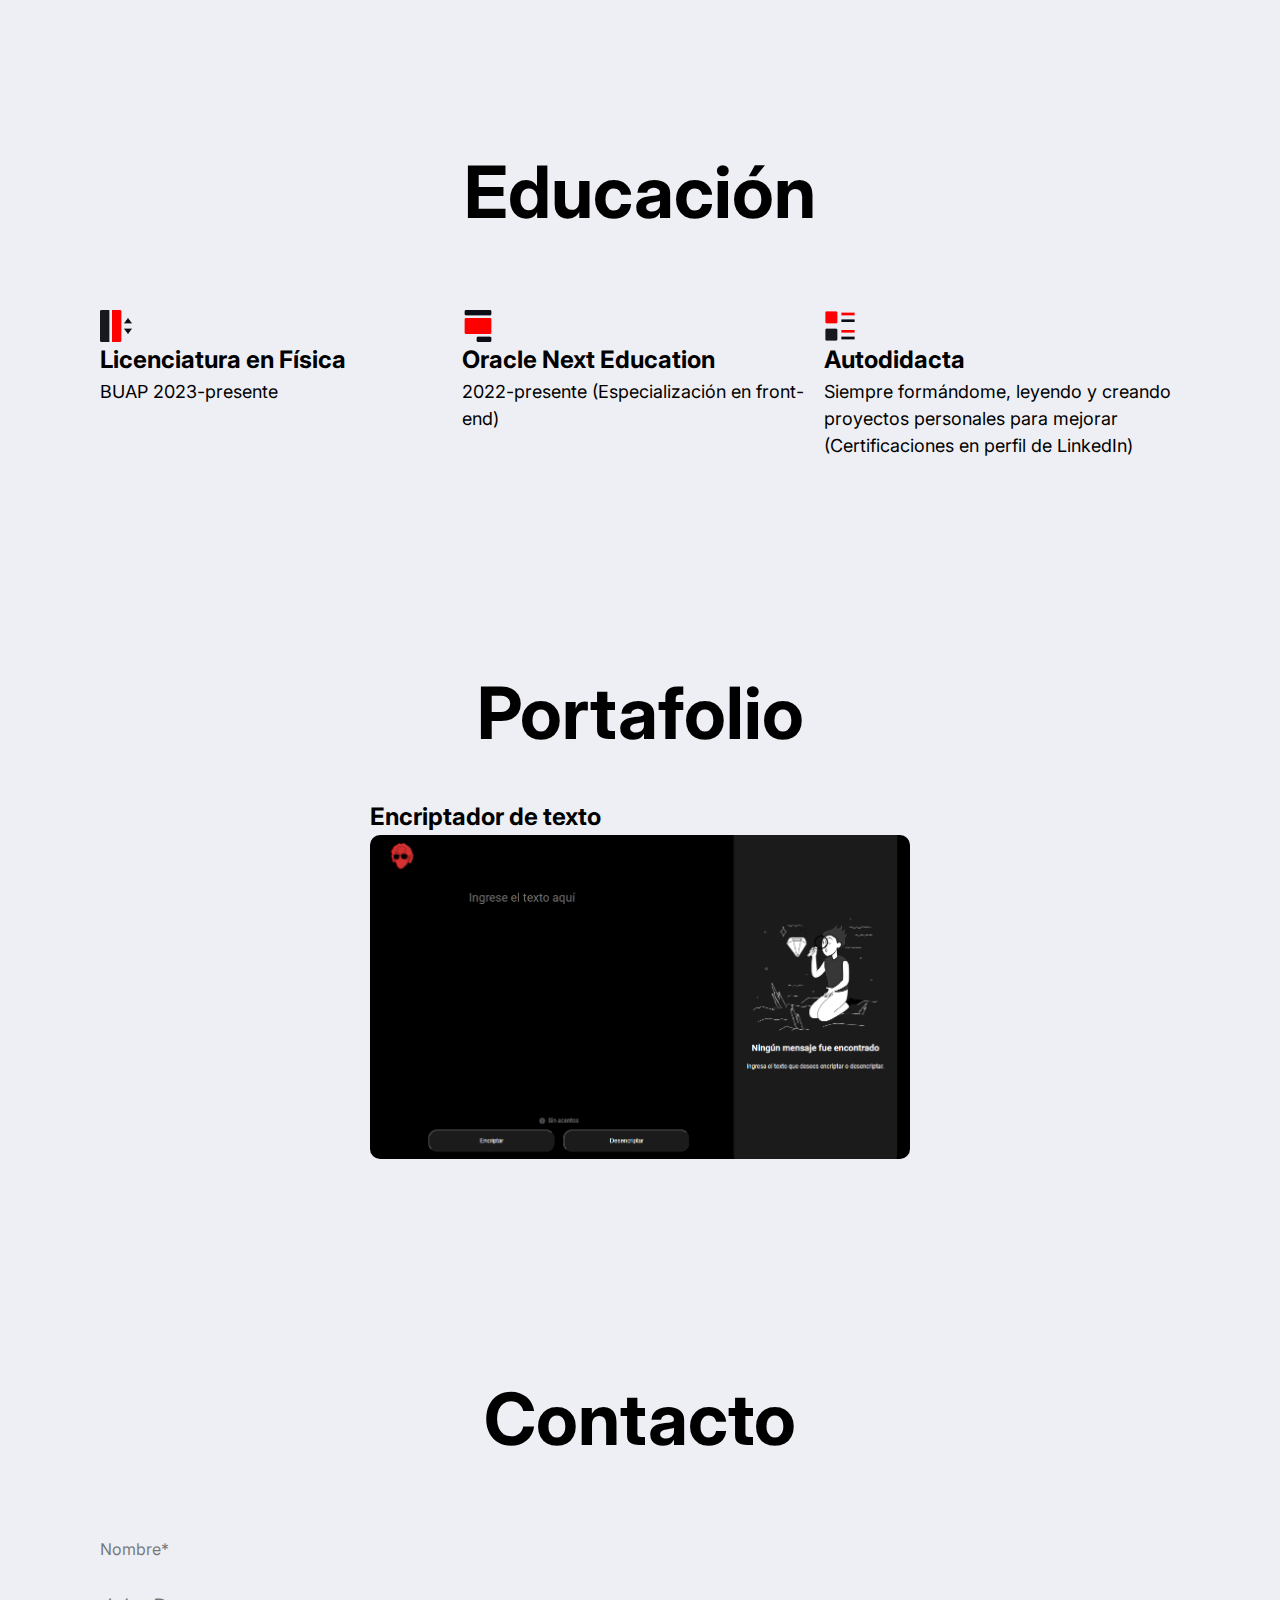
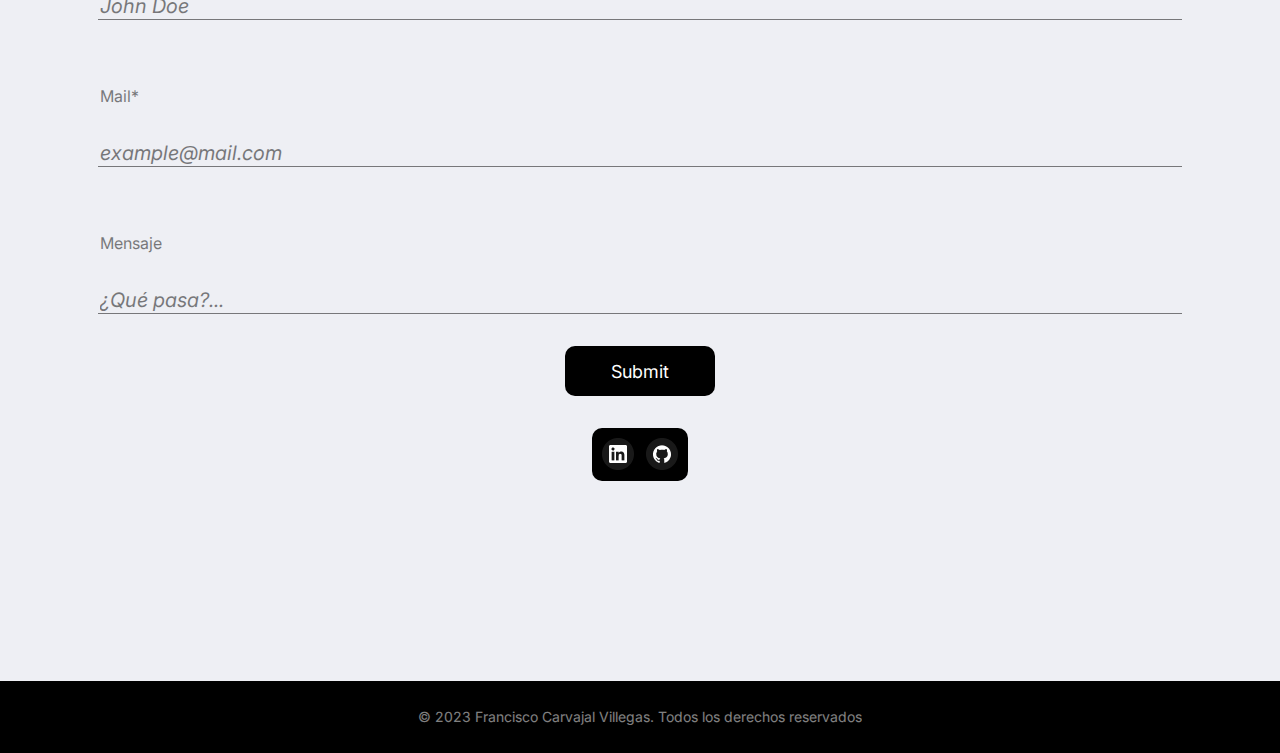
==== commit b33c2776: "form resuelto" ====
--- a/index.html
+++ b/index.html
@@ -72,7 +72,7 @@
         <section>
             <div class="container">
                 <h1>Acerca de mi</h1>
-                <p>Como front-end developer, trabajo con <b>HTML, CSS, JS y Git</b>. Para diseño, tengo conocimiento en <b>Figma</b> y <b>Photoshop</b>. Mejoro y aprendo constantemente, actualmente formándome con <b>Python, ReactJS</b>, y <b>TypeScript</b>. </p>
+                <p>Como front-end developer, trabajo con <b>HTML, CSS, JS y Git</b>. Para diseño, tengo conocimiento en <b>Figma</b> y <b>Photoshop</b>. Mejoro y aprendo constantemente, actualmente formándome con <b>Python, ReactJS</b>, y <b>Sass</b>. </p>
             </div>
             <img src="img/tecnologia.png" alt="Hello Wolrd!" class="img-grande">
         </section>
@@ -84,7 +84,7 @@
                     <div class="texto-educacion">
                         <img src="img/edu1.png" alt="edu1" width="32px">
                         <h2>Licenciatura en Física</h2>
-                        <p>BUAP 2020-2022 (Pausada)</p>
+                        <p>BUAP 2023-presente</p>
                     </div>
 
                     <div class="texto-educacion">
@@ -123,15 +123,16 @@
                             <h1>Contacto</h1>
 
                             <label for="name" class="formulario-label">Nombre*</label>
-                            <input type="text" id="name" name="name" class="form-input"  autocomplete="off" placeholder="John Doe">
+                            <input type="text" id="name" name="name" class="form-input"  autocomplete="off" placeholder="John Doe" required>
                             
                             <label for="email" class="formulario-label">Mail*</label>
-                            <input type="email" id="email" name="mail" class="form-input"  autocomplete="off" placeholder="example@mail.com">
+                            <input type="email" id="email" name="mail" class="form-input"  autocomplete="off" placeholder="example@mail.com" required>
                             
                             <label for="mensaje" class="formulario-label" id="mensaje-label">Mensaje</label>
-                            <input type="text" name="message" class="form-input"  autocomplete="off" id="message" placeholder="¿Qué pasa?...">
+                            <input type="text" name="message" class="form-input"  autocomplete="off" id="message" placeholder="¿Qué pasa?..." required>
                             
                             <input type="submit" class="submit" id="enviarCorreo">
+                            <input type="hidden" name="_next" value="https://franciscocarvajal.000webhostapp.com/mensaje-exitoso.html">
                             <div class="redes" id="redes-contacto">
                                 <a href="https://www.linkedin.com/in/francisco-carvajal-villegas/" target="_blank"><img src="img/linkedin.png" alt="social-links"></a>
                                 <a href="https://github.com/FranciscoCarvajal404" target="_blank"><img src="img/git.png" alt="social-links"></a>
--- a/css/style.css
+++ b/css/style.css
@@ -52,7 +52,7 @@
 
 .header{
     gap: 128px;
-    width: 100vw;
+    width: 100%;
 
     display: flex;
     justify-content: space-around;
@@ -225,6 +225,8 @@
     display: flex;
     justify-content: space-between;
     align-items: flex-start;
+
+    margin-top: 32px;
 }
 
 .texto-educacion{
@@ -319,16 +321,25 @@
     background: black;
     color: white;
 
-    width: 200px;
+    width: 150px;
     height: 50px;
 
     border-radius: 10px;
+    border-style: none;
+
+    font-family: 'Inter', sans-serif;
+    font-size: 18px;
 }
 
 .submit:hover{
     background: white;
     color: black;
     cursor: pointer;
+
+    transform: translateY(-4px);
+    box-shadow: -1px 16px 19px 6px rgba(0,0,0,0.51);
+    -webkit-box-shadow: -1px 16px 19px 6px rgba(0,0,0,0.51);
+    -moz-box-shadow: -1px 16px 19px 6px rgba(0,0,0,0.51);
 }
 
 #redes-contacto{
@@ -360,8 +371,43 @@
     opacity: 0.5;
 }
 
+.link-red{
+    color: black !important;
+    font-weight: bold;
+}
+
+.link-red:hover{
+    color: #FF0000 !important; 
+}
+
+.mensaje-exitoso{
+    height: 100%;
+    width: 100%;
+}
+
+.page-404{
+    display: flex;
+    justify-content: center;
+    align-items: center;
+
+    margin: 125px auto;
+
+    gap: 60px;
+}
+
+.mensaje-404{
+    display: flex;
+    flex-direction: column;
+    justify-content: center;
+    align-items: center;
+
+    line-height: 1.5;
+    gap: 20px;
+}
+
+
 @media screen and (max-width:970px){
-    section, .educacion-items, .container, .portafolio-frame{
+    section, .educacion-items, .container, .portafolio-frame, .page-404{
         flex-direction: column;
         align-items: center;
         justify-content: center;
@@ -373,6 +419,11 @@
 
     .educacion-items{
         gap: 64px;
+        width: 80%;
+    }
+
+    .texto-educacion{
+        width: 100%;
     }
 
     .portafolio-item{
@@ -407,13 +458,14 @@
         font-size: 18px;
     }
 
-    .texto-educacion{
-        width: 100%;
-    }
-
 
     .img-grande,  .francisco{
         width: 80%;
     }
 
+    .page-404{
+        gap: 10px;
+        margin: 20px auto;
+    }
+
 }